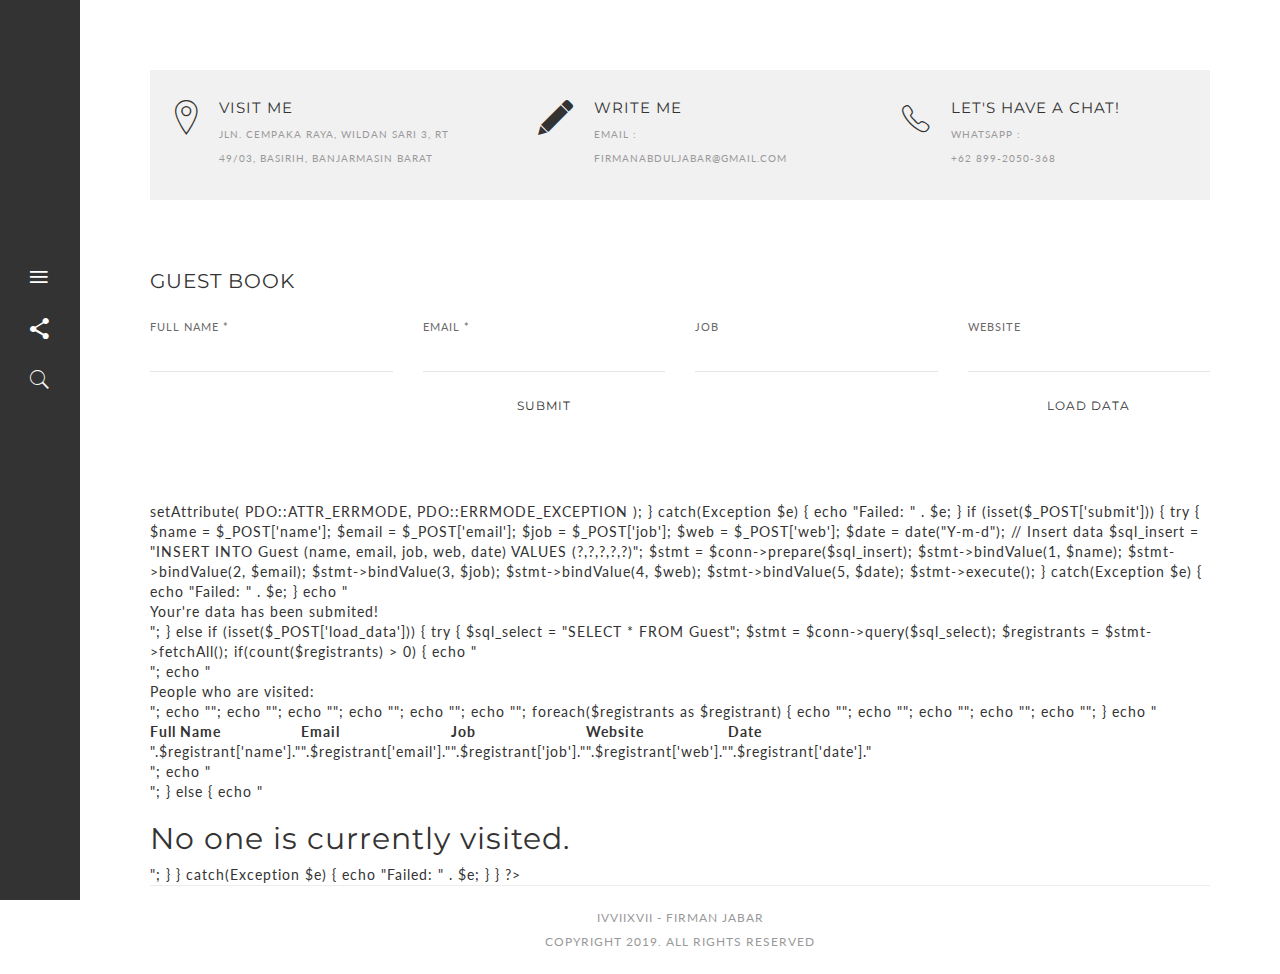
==== contact.html @ d40befa2 "hmm" ====
<!DOCTYPE html>
<html lang="en">

<!-- Mirrored from premiumlayers.net/demo/html/monsterrat/index.html by HTTrack Website Copier/3.x [XR&CO'2014], Sat, 02 Feb 2019 03:01:05 GMT -->
<head>
<meta charset="utf-8">
<meta name="viewport" content="width=device-width, initial-scale=1">
<title>IVVIIXVII - Firman Jabar</title>
<meta name="keywords" content="HTML5,CSS3,HTML,Template,Multi-Purpose,firmanJabar,Corporate Theme,HTML5 Portfolio Template">
<meta name="description" content="Monsterrat - Minimal HTML5 Portfolio">
<meta name="author" content="firmanJabar">

<!-- FONTS ONLINE -->
<link href='http://fonts.googleapis.com/css?family=Lato:100,300,400,700,900,100italic,300italic,400italic,700italic,900italic' rel='stylesheet' type='text/css'>
<link href='http://fonts.googleapis.com/css?family=Montserrat:400,700' rel='stylesheet' type='text/css'>

<!-- CSS TAMBAHAN -->
<link rel="shortcut icon" href="assets/images/favicon.ico">
<link rel="manifest" href="./manifest.json" />
<link rel="stylesheet" href="https://www.w3schools.com/w3css/4/w3.css">

<!--MAIN STYLE-->
<link href="assets/css/bootstrap.min.css" rel="stylesheet" type="text/css">
<link href="assets/css/main.css" rel="stylesheet" type="text/css">
<link href="assets/css/style.css" rel="stylesheet" type="text/css">
<link href="assets/css/responsive.css" rel="stylesheet" type="text/css">
<link href="assets/css/animate.css" rel="stylesheet" type="text/css">
<link href="assets/css/font-awesome.min.css" rel="stylesheet" type="text/css">
<link href="assets/css/ionicons.min.css" rel="stylesheet" type="text/css">
<link href="assets/css/drop-down-menu.css" rel="stylesheet" type="text/css">

<!-- HTML5 Shim and Respond.js IE8 support of HTML5 elements and media queries -->
<!-- WARNING: Respond.js doesn't work if you view the page via file:// -->
<!--[if lt IE 9]>
    <script src="https://oss.maxcdn.com/libs/html5shiv/3.7.0/html5shiv.js"></script>
    <script src="https://oss.maxcdn.com/libs/respond.js/1.4.2/respond.min.js"></script>
<![endif]-->

</head>
<body>

<!--======= WRAP =========-->
<div id="wrap">
  <div class="portfolio-wrapper"> 
    <!--======= HEADER =========-->
    <header>
      <nav>
      
      <!--======= Close nav =========-->
<div class="nav-close">
    <a href="#"><i class="ion-ios-close-outline"></i></a>
</div>
  
  
<div class="navgation"> 

<a href="#"><i class="ion-navicon fa-2x"></i></a>
  <div class="open-navigation">
    <div class="navi-in animated flipInY"> 
      <!--======= LOGO =========--> 
      <a href="index.php" class="logo"> <img src="assets/images/logo.png" alt="" > <span>- IVVIIXVII -<br>Firman Jabar</span>
      <hr>
      </a> 
      <!--======= NAV LINKS =========-->
      <ul class="nav-links">
        <li>
          <a href="index.php">PORTFOLIO</a>
        </li>
        <li>
          <a href="about.php">ABOUT</a>
        </li>
        <li>
          <a href="#"><del>BLOG</del></a>
        </li>
        <li>
          <a href="contact.php">CONTACT</a>
        </li>
      </ul>
      <!--======= Address =========-->
      <p class="ads">246 Banjarbaru City<br>South Kalimantan, IDN</p>
    </div>
  </div>
</div>

<!--======= SOCIAL ICONS =========-->
<div class="navgation share"> <a href="#"><i class="ion-android-share-alt"></i></a>
  <div class="open-navigation">
    <div class="navi-in animated flipInY">
      <ul class="social_icons">
        <li class="facebook"><a href="https://facebook.com/firmanabduljabar"><i class="fa fa-facebook"></i> </a></li>
        <li class="twitter"><a href="https://twitter.com/firmanjabar"><i class="fa fa-twitter"></i> </a></li>
        <li class="flickr"><a href="https://www.instagram.com/firmanjabar/"><i class="fa fa-instagram"></i> </a></li>
        <li class="instagram"><a href="https://www.instagram.com/firmanjabar/"><i class="fa fa-instagram"></i> </a></li>
        <li class="googleplus"><a href="https://m.youtube.com/channel/UCA2OGjmsBZ1wfARf0cTUHiA"><i class="fa fa-youtube"></i> </a></li>
      </ul>
    </div>
  </div>
</div>

<!--======= SEARCH ICON =========--> 
<a href="#" class="open-search header-open-search"><i class="ion-ios-search"></i></a> 


      </nav>
    </header>
    
    <!--======= CONTENT =========-->
<div class="content">
  <div class="container"> 
    <div class="contact">


      <div class="contact-info">

      <ul class="row">
          <li class="col-sm-4">              
          <i class="ion-ios-location-outline"></i>
          <h5>VISIT ME</h5>
          <p>Jln. Cempaka Raya, Wildan Sari 3, RT 49/03, Basirih, Banjarmasin Barat</p>
          </li>


          <li class="col-sm-4">              
          <i class="ion-edit"></i>
          <h5>WRITE ME</h5>
          <p>Email : firmanabduljabar@gmail.com</p>
          </li>



          <li class="col-sm-4">              
          <i class="ion-ios-telephone-outline"></i>
          <h5>LET'S HAVE A CHAT!</h5>
          <p>WhatsApp : <br>+62 899-2050-368</p>
          </li>

      </ul>

      </div>

          
          <!--======= CONTACT FORM =========-->
          <div class="contact-form"> 
          
            <h4>GUEST BOOK</h4>
            
            <!--======= Success Msg =========-->
            
            
            <!--======= FORM  =========-->
            <div id="contact_message" class="success-msg"> <i class="fa fa-paper-plane-o"></i>Thank You. Your Data has been Submitted</div>
              <form role="form" id="contact_form" method="post" action="contact.php">
                <ul class="row">
                  <li class="col-sm-3">
                    <label>Full name *
                      <input type="text" class="form-control" name="name" id="name" placeholder="">
                    </label>
                  </li>
                  <li class="col-sm-3">
                    <label>Email *
                      <input type="text" class="form-control" name="email" id="email" placeholder="">
                    </label>
                  </li>
                  <li class="col-sm-3">
                    <label>Job
                      <input type="text" class="form-control" name="job" id="job" placeholder="">
                    </label>
                  </li>
                  <li class="col-sm-3">
                    <label>WebSite
                      <input type="text" class="form-control" name="web" id="web" placeholder="">
                    </label>
                  </li>
                  <li class="col-sm-12">
                    <br>
                    <br>
                  </li>                  
                  <li class="col-sm-9">
                    <input type="submit" name="submit" value="Submit" class="btn btn-1" />
                    <br>
                  </li>
                  <li class="col-sm-3">
                    <input type="submit" name="load_data" value="Load Data" class="btn btn-1" />
                  </li>
                </ul>
              </form>

              <?php
                  $host = "firmanjabar.database.windows.net,1433";
                  $user = "firman";
                  $pass = "faj202590410877F@j";
                  $db = "firmandb";
                  try {
                      $conn = new PDO("sqlsrv:Server = $host; Database = $db", $user, $pass);
                      $conn->setAttribute( PDO::ATTR_ERRMODE, PDO::ERRMODE_EXCEPTION );
                  } catch(Exception $e) {
                      echo "Failed: " . $e;
                  }
                  if (isset($_POST['submit'])) {
                      try {
                          $name = $_POST['name'];
                          $email = $_POST['email'];
                          $job = $_POST['job'];
                          $web = $_POST['web'];
                          $date = date("Y-m-d");
                          // Insert data
                          $sql_insert = "INSERT INTO Guest (name, email, job, web, date) 
                                      VALUES (?,?,?,?,?)";
                          $stmt = $conn->prepare($sql_insert);
                          $stmt->bindValue(1, $name);
                          $stmt->bindValue(2, $email);
                          $stmt->bindValue(3, $job);
                          $stmt->bindValue(4, $web);
                          $stmt->bindValue(5, $date);
                          $stmt->execute();
                      } catch(Exception $e) {
                          echo "Failed: " . $e;
                      }
                      echo "<div class=\"alert alert-success\" role=\"alert\">Your're data has been submited!</div>";
                  } else if (isset($_POST['load_data'])) {
                      try {
                          $sql_select = "SELECT * FROM Guest";
                          $stmt = $conn->query($sql_select);
                          $registrants = $stmt->fetchAll(); 
                          if(count($registrants) > 0) {
                              echo "<div class=\"panel panel-default\">";
                              echo "<div class=\"panel-heading\">People who are visited:</div>";
                              echo "<table class=\"table\">";
                              echo "<tr><th>Full Name</th>";
                              echo "<th>Email</th>";
                              echo "<th>Job</th>";
                              echo "<th>Website</th>";
                              echo "<th>Date</th></tr>";
                              foreach($registrants as $registrant) {
                                  echo "<tr><td>".$registrant['name']."</td>";
                                  echo "<td>".$registrant['email']."</td>";
                                  echo "<td>".$registrant['job']."</td>";
                                  echo "<td>".$registrant['web']."</td>";
                                  echo "<td>".$registrant['date']."</td></tr>";
                              }
                              echo "</table>";
                              echo "</div>";
                          } else {
                              echo "<h3>No one is currently visited.</h3>";
                          }
                      } catch(Exception $e) {
                          echo "Failed: " . $e;
                      }
                  }
              ?>
              
            </div>
          </div>
    
    <!--======= RIGHTS =========-->
    <div class="rights">
      <p>IVVIIXVII - Firman Jabar<br>Copyright 2019.  All Rights Reserved</p>
    </div>
  </div>
</div>

  </div>
</div>
<!-- Wrap End --> 
<!-- Search -->
<div class="search-overlay"></div>
<div class="search"> <a href="#" class="search-close"><i class="ion-android-close"></i></a>
  <div class="row">
    <div class="col-sm-6 col-sm-offset-3">
      <form class="search-form">
        <input type="text" id="search" name="search" class="text-center" placeholder="Search" />
        <button type="submit"><i class="ion-ios-search-strong"></i></button>
      </form>
      <!-- end .search-form --> 
    </div>
    <!-- end .col-sm-6 --> 
  </div>
  <!-- end .row --> 
</div>
<script src="assets/js/jquery-1.11.0.min.js"></script> 
<script src="assets/js/bootstrap.min.js"></script> 
<script src="assets/js/waypoints.min.js"></script> 
<script src="assets/js/counter.js"></script>
<script src="assets/js/owl.carousel.min.js"></script> 
<script src="assets/js/jquery.isotope.min.js"></script> 
<script src="assets/js/search-pop-up.js"></script> 
<script src="assets/js/main.js"></script> 
<script src="https://apis.google.com/js/platform.js"></script>

<script>
  // REGISTER SERVICE WORKER
  if ("serviceWorker" in navigator) {
    window.addEventListener("load", function () {
      navigator.serviceWorker
        .register("/service-worker.js")
        .then(function () {
          console.log("Pendaftaran ServiceWorker berhasil");
        })
        .catch(function () {
          console.log("Pendaftaran ServiceWorker gagal");
        });
    });
  } else {
    console.log("ServiceWorker belum didukung browser ini.");
  }

  // Periksa fitur Notification API
  if ("Notification" in window) {
    requestPermission();
  } else {
    console.error("Browser tidak mendukung notifikasi.");
  }

  // Meminta ijin menggunakan Notification API
  function requestPermission() {
    if ('Notification' in window) {
      Notification.requestPermission().then(function (result) {
        if (result === "denied") {
          console.log("Fitur notifikasi tidak diijinkan.");
          return;
        } else if (result === "default") {
          console.error("Pengguna menutup kotak dialog permintaan ijin.");
          return;
        }

      });
    }
  }
</script>
</body>

<!-- Mirrored from premiumlayers.net/demo/html/monsterrat/index.html by HTTrack Website Copier/3.x [XR&CO'2014], Sat, 02 Feb 2019 03:02:05 GMT -->
</html>
---- assets/css/main.css ----
/* MENU CONFIGURATION
**********************************************************/
.ownmenu {
	width: 100%;
	padding: 0;
	margin: 0;
	position: relative;
	float: left;
	list-style: none;
}
.ownmenu li {
	display: inline-block;
	float: left;
}
.ownmenu a {
	-o-transition: all .3s linear;
	-webkit-transition: all .3s linear;
	-moz-transition: all .3s linear;
	transition: all .3s linear;
	outline: none;
	z-index: 10;
}
/* DROPDOWN CONFIGURATION
**********************************************************/
.ownmenu ul.dropdown, .ownmenu ul.dropdown li ul.dropdown {
	list-style: none;
	margin: 0;
	padding: 0;
	display: none;
	position: absolute;
	z-index: 99;
	padding-left: 0px;
	min-width: 250px;
	background: none;
}
.ownmenu ul.dropdown {
	top: 80px;
}
.ownmenu ul.dropdown li ul.dropdown {
	left: 100%;
	top: inherit;
}
.ownmenu ul.dropdown li {
	clear: both;
	width: 100%;
}
.ownmenu ul.dropdown li a {
	width: 100%;
	padding: 12px 24px 12px;
	display: inline-block;
	float: left;
	clear: both;
	text-decoration: none;
	color: #999;
	box-sizing: border-box;
	-moz-box-sizing: border-box;
	-webkit-box-sizing: border-box;
}
.ownmenu ul.dropdown li:hover > a {
	background: #e0e0e0;
	color: #555;
}
/* dropdowns to left side */
.ownmenu ul.dropdown li ul.dropdown.left {
	left: auto;
	right: 100%;
}
/* SUBMENU INDICATORS
**********************************************************/
.ownmenu .indicator {
	position: absolute;
	right: 5px;
	font-size: 14px;
	float: right;
}
.ownmenu ul li .indicator {
	font-size: 12px;
	top: 1px;
	left: 10px;
}
/* MEGAMENU
**********************************************************/
.ownmenu > li > .megamenu {
	position: absolute;
	display: none;
	background: #fff;
	width: 25%;
	top: 80px;
	font-size: 12px;
	color: #999;
	z-index: 99;
	padding: 20px 30px 20px;
	-webkit-box-sizing: border-box;
	-moz-box-sizing: border-box;
	box-sizing: border-box;
}
/* megamenu list */
.ownmenu li > .megamenu ul {
	margin: 0 0 20px 0;
	float: left;
	padding: 0;
	display: block;
	position: relative;
}
.ownmenu li > .megamenu ul li {
	width: 100%;
	padding: 4px 0;
}
.ownmenu li > .megamenu ul li.title {
	margin: 0 0 8px;
	padding: 0 0 5px;
	font-size: 14px;
	border-bottom: solid 1px #666;
}
/* megamenu h5 */
.ownmenu li > .megamenu h5 {
	width: 100%;
	margin: 0;
	padding: 0;
}
/* megamenu links */
.ownmenu li > .megamenu a {
	color: #999;
	text-decoration: none;
	font-size: 12px;
	-webkit-transition: color 0.3s linear;
	-moz-transition: color 0.3s linear;
	-o-transition: color 0.3s linear;
	transition: color 0.3s linear;
}
.ownmenu li > .megamenu a:hover {
	color: #dedede;
}
/* megamenu images */
.ownmenu .megamenu img {
	width: 100%;
	-webkit-transition: border 0.3s linear;
	-moz-transition: border 0.3s linear;
	-o-transition: border 0.3s linear;
	transition: border 0.3s linear;
}
/* to fix right attribute on submenus (menu aligned to left (default)) */
.ownmenu > li.fix-sub > .megamenu, .ownmenu > li.fix-sub > .megamenu.half-width, .ownmenu > li.fix-sub > .dropdown {
	right: 0;
}
/* MEGAMENU WIDTHS
**********************************************************/
.ownmenu > li > .megamenu.half-width {
	width: 50%;
}
.ownmenu > li > .megamenu.full-width {
	width: 100%;
	left: 0;
}
/* MEGAMENU FORM CONFIGURATION
**********************************************************/
.ownmenu li > .megamenu form {
	width: 100%;
}
/* megamenu inputs */
.ownmenu li > .megamenu form input[type="text"], .ownmenu li > .megamenu form textarea {
	padding: 5px;
	color: #999;
	background: #444;
	font-size: 14px;
	border: solid 1px transparent;
	outline: none;
	-webkit-box-sizing: border-box;
	-moz-box-sizing: border-box;
	box-sizing: border-box;
	-webkit-transition: border 0.3s linear;
	-moz-transition: border 0.3s linear;
	-o-transition: border 0.3s linear;
	transition: border 0.3s linear;
}
.ownmenu li > .megamenu form input[type="text"]:focus, .ownmenu li > .megamenu form textarea:focus {
	border-color: #e0e0e0;
}
.ownmenu li > .megamenu form input[type="text"] {
	width: 100%;
	margin-top: 10px;
}
.ownmenu li > .megamenu form textarea {
	width: 100%;
	margin-top: 10px;
}
.ownmenu li > .megamenu form input[type="submit"] {
	width: 25%;
	float: right;
	height: 30px;
	margin-top: 10px;
	border: none;
	cursor: pointer;
	background: #444;
	color: #777;
	-webkit-transition: background 0.3s linear;
	-moz-transition: background 0.3s linear;
	-o-transition: background 0.3s linear;
	transition: background 0.3s linear;
}
.ownmenu li > .megamenu form input[type="submit"]:hover {
	background: #e0e0e0;
	color: #555;
}
/* MEGAMENU GRID SYSTEM
**********************************************************/
.megamenu .row {
	width: 100%;
	margin-top: 15px;
}
.megamenu .row:first-child {
	margin-top: 0;
}
.megamenu .row:before, .megamenu .row:after {
	display: table;
	content: "";
	line-height: 0;
}
.megamenu .row:after {
	clear: both;
}
.megamenu .row .col1, .megamenu .row .col2, .megamenu .row .col3, .megamenu .row .col4, .megamenu .row .col5, .megamenu .row .col6 {
	display: block;
	width: 100%;
	min-height: 20px;
	float: left;
	margin-left: 2.127659574468085%;
	-webkit-box-sizing: border-box;
	-moz-box-sizing: border-box;
	box-sizing: border-box;
}
.megamenu .row [class*="col"]:first-child {
	margin-left: 0;
}
.megamenu .row .col1 {
	width: 14.893617021276595%;
}
.megamenu .row .col2 {
	width: 31.914893617021278%;
}
.megamenu .row .col3 {
	width: 48.93617021276595%;
}
.megamenu .row .col4 {
	width: 65.95744680851064%;
}
.megamenu .row .col5 {
	width: 82.97872340425532%;
}
.megamenu .row .col6 {
	width: 100%;
}
/* RIGHT ALIGNMENT (MENU ITEM)
**********************************************************/
.ownmenu > li.right {
	float: right;
}
.ownmenu > li.right > .megamenu, .ownmenu > li.right > .megamenu.half-width, .ownmenu > li.right > .dropdown {
	right: 0;
}
/* to fix right attribute on submenus (menu aligned to right) */
.ownmenu > li.jsright {
	float: right;
}
.ownmenu > li.jsright.last > .megamenu, .ownmenu > li.jsright.last > .megamenu.half-width, .ownmenu > li.jsright.last > .dropdown {
	right: 0;
}
/* ICONS (FONT AWESOME)
**********************************************************/
.ownmenu > li > a > i {
	line-height: 23px !important;
	margin-right: 6px;
	font-size: 18px;
	float: left;
}
/* COLLAPSIBLE MENU
**********************************************************/
.ownmenu > li.showhide {
	display: none;
	width: 100%;
	height: 50px;
	cursor: pointer;
	color: #999;
}
.ownmenu > li.showhide span.title {
	margin: 15px 0 0 25px;
	float: left;
}
.ownmenu > li.showhide span.icon {
	margin: 17px 20px;
	float: right;
}
.ownmenu > li.showhide .icon em {
	margin-bottom: 3px;
	display: block;
	width: 20px;
	height: 2px;
	background: #999;
}
/* RESPONSIVE LAYOUT
**********************************************************/
@media (max-width: 767px) {
.ownmenu > li {
	display: block;
	width: 100%;
	box-sizing: border-box;
	-moz-box-sizing: border-box;
	-webkit-box-sizing: border-box;
}
.ownmenu > li > a {
	padding: 15px 25px;
}
.ownmenu a {
	width: 100%;
	box-sizing: border-box;
	-moz-box-sizing: border-box;
	-webkit-box-sizing: border-box;
}
.ownmenu ul.dropdown, .ownmenu ul.dropdown li ul.dropdown {
	width: 100% !important;
	left: 0;
	position: static !important;
	border: none;
	box-sizing: border-box;
	-moz-box-sizing: border-box;
	-webkit-box-sizing: border-box;
}
.ownmenu ul.dropdown li {
	background: #fff !important;
	border: none;
}
.ownmenu ul.dropdown > li > a {
	padding-left: 40px !important;
}
.ownmenu > li > .megamenu {
	width: 100% !important;
	position: static;
	border-top: none;
}
.ownmenu > li > .megamenu .row [class*="col"] {
	float: none;
	display: block;
	width: 100% !important;
	margin-left: 0;
	margin-top: 15px;
	-webkit-box-sizing: border-box;
	-moz-box-sizing: border-box;
	box-sizing: border-box;
}
.ownmenu > li > .megamenu .row:first-child [class*="col"]:first-child {
	margin-top: 0;
}
.ownmenu > li > .megamenu .row {
	margin-top: 0;
}
.ownmenu > li > ul.dropdown > li > a {
	padding-left: 20px !important;
}
.ownmenu > li > ul.dropdown > li > ul.dropdown > li > a {
	padding-left: 60px !important;
}
.ownmenu > li > ul.dropdown > li > ul.dropdown > li > ul.dropdown > li > a {
	padding-left: 80px !important;
}
}
@media (min-width: 767px) and (max-width: 900px) {
.ownmenu > li > .megamenu {
	width: 100% !important;
	left: 0 !important;
}
}
/*
 * jQuery FlexSlider v2.4.0
 * http://www.woothemes.com/flexslider/
 *
 * Copyright 2012 WooThemes
 * Free to use under the GPLv2 and later license.
 * http://www.gnu.org/licenses/gpl-2.0.html
 *
 * Contributing author: Tyler Smith (@mbmufffin)
 * 
 */

/* ====================================================================================================================
 * RESETS
 * ====================================================================================================================*/
.flex-container a:hover, .flex-slider a:hover, .flex-container a:focus, .flex-slider a:focus {
	outline: none;
}
.slides, .slides > li, .flex-control-nav, .flex-direction-nav {
	margin: 0;
	padding: 0;
	list-style: none;
}
.flex-pauseplay span {
	text-transform: capitalize;
}
/* ====================================================================================================================
 * BASE STYLES
 * ====================================================================================================================*/
.flexslider {
	margin: 0;
	padding: 0;
}
.flexslider .slides > li {
	display: none;
	-webkit-backface-visibility: hidden;
}
.flexslider .slides img {
	width: 100%;
	display: block;
}
.flexslider .slides:after {
	content: "\0020";
	display: block;
	clear: both;
	visibility: hidden;
	line-height: 0;
	height: 0;
}
html[xmlns] .flexslider .slides {
	display: block;
}
* html .flexslider .slides {
	height: 1%;
}
.no-js .flexslider .slides > li:first-child {
	display: block;
}
/* ====================================================================================================================
 * DEFAULT THEME
 * ====================================================================================================================*/
.flexslider {
	margin: 0 0 60px;
	background: #ffffff;
	border: 4px solid #ffffff;
	position: relative;
	zoom: 1;
	-webkit-border-radius: 4px;
	-moz-border-radius: 4px;
	border-radius: 4px;
	-webkit-box-shadow: '' 0 1px 4px rgba(0, 0, 0, 0.2);
	-moz-box-shadow: '' 0 1px 4px rgba(0, 0, 0, 0.2);
	-o-box-shadow: '' 0 1px 4px rgba(0, 0, 0, 0.2);
	box-shadow: '' 0 1px 4px rgba(0, 0, 0, 0.2);
}
.flexslider .slides {
	zoom: 1;
}
.flexslider .slides img {
	height: auto;
}
.flex-viewport {
	max-height: 2000px;
	-webkit-transition: all 1s ease;
	-moz-transition: all 1s ease;
	-ms-transition: all 1s ease;
	-o-transition: all 1s ease;
	transition: all 1s ease;
}
.loading .flex-viewport {
	max-height: 300px;
}
.carousel li {
	margin-right: 5px;
}
.flex-direction-nav {
 *height: 0;
}
.flex-direction-nav a {
	text-decoration: none;
	display: block;
	width: 40px;
	height: 40px;
	margin: -30px 0 0;
	position: absolute;
	top: 50%;
	font-size: 20px;
	z-index: 10;
	overflow: hidden;
	opacity: 1;
	cursor: pointer;
	text-align: center;
	line-height: 40px;
	background: rgba(0,0,0,0.8);
	color: #ecc731;
	-webkit-transition: all 0.3s ease-in-out;
	-moz-transition: all 0.3s ease-in-out;
	-ms-transition: all 0.3s ease-in-out;
	-o-transition: all 0.3s ease-in-out;
	transition: all 0.3s ease-in-out;
}
.flex-direction-nav a:before {
	font-family: "";
	font-size: 20px;
	display: inline-block;
	width: 100%;
	font-family: 'FontAwesome';
	content: '\f104';
	color: #3dc5df;
	margin-top: 0px;
	float: left;
}
.flex-direction-nav a.flex-next:before {
	content: '\f105';
}
.flex-direction-nav .flex-prev {
}
.flex-direction-nav .flex-next {
	text-align: center;
	right: 0px;
}
.flexslider:hover .flex-direction-nav .flex-prev {
	opacity: 0.7;
}
.flexslider:hover .flex-direction-nav .flex-prev:hover {
	opacity: 1;
}
.flexslider:hover .flex-direction-nav .flex-next {
	opacity: 0.7;
}
.flexslider:hover .flex-direction-nav .flex-next:hover {
	opacity: 1;
}
.flex-nav-next {
	right: 60px;
	position: absolute;
}
.flex-nav-prev {
	left: 20px;
	position: absolute;
}
.flex-direction-nav .flex-disabled {
	opacity: 0!important;
	filter: alpha(opacity=0);
	cursor: default;
}
.flex-pauseplay a {
	display: block;
	width: 20px;
	height: 20px;
	position: absolute;
	bottom: 5px;
	left: 10px;
	opacity: 0.8;
	z-index: 10;
	overflow: hidden;
	cursor: pointer;
	color: #000;
}
.flex-pauseplay a:before {
	font-family: "flexslider-icon";
	font-size: 20px;
	display: inline-block;
	content: '\f004';
}
.flex-pauseplay a:hover {
	opacity: 1;
}
.flex-pauseplay a .flex-play:before {
	content: '\f003';
}
.flex-control-nav {
	width: 100%;
	position: absolute;
	bottom: -40px;
	text-align: center;
}
.flex-control-nav li {
	margin: 0 6px;
	display: inline-block;
	zoom: 1;
 *display: inline;
}
.flex-control-paging li a {
	width: 11px;
	height: 11px;
	display: block;
	background: #666;
	background: rgba(0, 0, 0, 0.5);
	cursor: pointer;
	text-indent: -9999px;
	-webkit-box-shadow: inset 0 0 3px rgba(0, 0, 0, 0.3);
	-moz-box-shadow: inset 0 0 3px rgba(0, 0, 0, 0.3);
	-o-box-shadow: inset 0 0 3px rgba(0, 0, 0, 0.3);
	box-shadow: inset 0 0 3px rgba(0, 0, 0, 0.3);
	-webkit-border-radius: 20px;
	-moz-border-radius: 20px;
	border-radius: 20px;
}
.flex-control-paging li a:hover {
	background: #333;
	background: rgba(0, 0, 0, 0.7);
}
.flex-control-paging li a.flex-active {
	background: #000;
	background: rgba(0, 0, 0, 0.9);
	cursor: default;
}
.flex-control-thumbs {
	margin: 5px 0 0;
	position: static;
	overflow: hidden;
}
.flex-control-thumbs li {
	width: 25%;
	float: left;
	margin: 0;
}
.flex-control-thumbs img {
	width: 100%;
	height: auto;
	display: block;
	opacity: .7;
	cursor: pointer;
	-webkit-transition: all 1s ease;
	-moz-transition: all 1s ease;
	-ms-transition: all 1s ease;
	-o-transition: all 1s ease;
	transition: all 1s ease;
}
.flex-control-thumbs img:hover {
	opacity: 1;
}
.flex-control-thumbs .flex-active {
	opacity: 1;
	cursor: default;
}
/* ====================================================================================================================
 * RESPONSIVE
 * ====================================================================================================================*/
@media screen and (max-width: 860px) {
.flex-direction-nav .flex-prev {
	opacity: 1;
	left: 10px;
}
.flex-direction-nav .flex-next {
	opacity: 1;
	right: 10px;
}
}
/* 
 *  Owl Carousel - Animate Plugin
 */
.owl-carousel .animated {
	-webkit-animation-duration: 1000ms;
	animation-duration: 1000ms;
	-webkit-animation-fill-mode: both;
	animation-fill-mode: both;
}
.owl-carousel .owl-animated-in {
	z-index: 0;
}
.owl-carousel .owl-animated-out {
	z-index: 1;
}
.owl-carousel .fadeOut {
	-webkit-animation-name: fadeOut;
	animation-name: fadeOut;
}
 @-webkit-keyframes fadeOut {
 0% {
 opacity: 1;
}
 100% {
 opacity: 0;
}
}
@keyframes fadeOut {
 0% {
 opacity: 1;
}
 100% {
 opacity: 0;
}
}
/* 
 * 	Owl Carousel - Auto Height Plugin
 */
.owl-height {
	-webkit-transition: height 500ms ease-in-out;
	-moz-transition: height 500ms ease-in-out;
	-ms-transition: height 500ms ease-in-out;
	-o-transition: height 500ms ease-in-out;
	transition: height 500ms ease-in-out;
}
/* 
 *  Core Owl Carousel CSS File
 */
.owl-carousel {
	display: none;
	width: 100%;
	-webkit-tap-highlight-color: transparent;
	/* position relative and z-index fix webkit rendering fonts issue */
	position: relative;
	z-index: 1;
}
.owl-carousel .owl-stage {
	position: relative;
	-ms-touch-action: pan-Y;
}
.owl-carousel .owl-stage:after {
	content: ".";
	display: block;
	clear: both;
	visibility: hidden;
	line-height: 0;
	height: 0;
}
.owl-carousel .owl-stage-outer {
	position: relative;
	overflow: hidden;
	/* fix for flashing background */
	-webkit-transform: translate3d(0px, 0px, 0px);
}
.owl-carousel .owl-controls .owl-nav .owl-prev, .owl-carousel .owl-controls .owl-nav .owl-next, .owl-carousel .owl-controls .owl-dot {
	cursor: pointer;
	cursor: hand;
	-webkit-user-select: none;
	-khtml-user-select: none;
	-moz-user-select: none;
	-ms-user-select: none;
	user-select: none;
}
.owl-carousel.owl-loaded {
	display: block;
}
.owl-carousel.owl-loading {
	opacity: 0;
	display: block;
}
.owl-carousel.owl-hidden {
	opacity: 0;
}
.owl-carousel .owl-refresh .owl-item {
	display: none;
}
.owl-carousel .owl-item {
	position: relative;
	min-height: 1px;
	float: left;
	-webkit-backface-visibility: hidden;
	-webkit-tap-highlight-color: transparent;
	-webkit-touch-callout: none;
	-webkit-user-select: none;
	-moz-user-select: none;
	-ms-user-select: none;
	user-select: none;
}
.owl-carousel .owl-item img {
	display: block;
	width: 100%;
	-webkit-transform-style: preserve-3d;
}
.owl-carousel.owl-text-select-on .owl-item {
	-webkit-user-select: auto;
	-moz-user-select: auto;
	-ms-user-select: auto;
	user-select: auto;
}
.owl-carousel .owl-grab {
	cursor: move;
	cursor: -webkit-grab;
	cursor: -o-grab;
	cursor: -ms-grab;
	cursor: grab;
}
.owl-carousel.owl-rtl {
	direction: rtl;
}
.owl-carousel.owl-rtl .owl-item {
	float: right;
}
/* No Js */
.no-js .owl-carousel {
	display: block;
}
/* 
 * 	Owl Carousel - Lazy Load Plugin
 */
.owl-carousel .owl-item .owl-lazy {
	opacity: 0;
	-webkit-transition: opacity 400ms ease;
	-moz-transition: opacity 400ms ease;
	-ms-transition: opacity 400ms ease;
	-o-transition: opacity 400ms ease;
	transition: opacity 400ms ease;
}
.owl-carousel .owl-item img {
	transform-style: preserve-3d;
}
/* 
 * 	Owl Carousel - Video Plugin
 */
.owl-carousel .owl-video-wrapper {
	position: relative;
	height: 100%;
	background: #000;
}
.owl-carousel .owl-video-play-icon {
	position: absolute;
	height: 80px;
	width: 80px;
	left: 50%;
	top: 50%;
	margin-left: -40px;
	margin-top: -40px;
	background: url("owl.video.play.html") no-repeat;
	cursor: pointer;
	z-index: 1;
	-webkit-backface-visibility: hidden;
	-webkit-transition: scale 100ms ease;
	-moz-transition: scale 100ms ease;
	-ms-transition: scale 100ms ease;
	-o-transition: scale 100ms ease;
	transition: scale 100ms ease;
}
.owl-carousel .owl-video-play-icon:hover {
	-webkit-transition: scale(1.3, 1.3);
	-moz-transition: scale(1.3, 1.3);
	-ms-transition: scale(1.3, 1.3);
	-o-transition: scale(1.3, 1.3);
	transition: scale(1.3, 1.3);
}
.owl-carousel .owl-video-playing .owl-video-tn, .owl-carousel .owl-video-playing .owl-video-play-icon {
	display: none;
}
.owl-carousel .owl-video-tn {
	opacity: 0;
	height: 100%;
	background-position: center center;
	background-repeat: no-repeat;
	-webkit-background-size: contain;
	-moz-background-size: contain;
	-o-background-size: contain;
	background-size: contain;
	-webkit-transition: opacity 400ms ease;
	-moz-transition: opacity 400ms ease;
	-ms-transition: opacity 400ms ease;
	-o-transition: opacity 400ms ease;
	transition: opacity 400ms ease;
}
.owl-carousel .owl-video-frame {
	position: relative;
	z-index: 1;
}
/*!
 * Bootstrap-select v1.6.3 (http://silviomoreto.github.io/bootstrap-select/)
 *
 * Copyright 2013-2014 bootstrap-select
 * Licensed under MIT (https://github.com/silviomoreto/bootstrap-select/blob/master/LICENSE)
 */

.bootstrap-select {
	/*width: 220px\9; IE8 and below*/
	width: 220px \0;/*IE9 and below*/
}
.bootstrap-select > .btn {
	width: 100%;
	padding-right: 25px;
}
.error .bootstrap-select .btn {
	border: 1px solid #b94a48;
}
.control-group.error .bootstrap-select .dropdown-toggle {
	border-color: #b94a48;
}
.bootstrap-select.fit-width {
	width: auto !important;
}
.bootstrap-select:not([class*="col-"]):not([class*="form-control"]):not(.input-group-btn) {
}
.bootstrap-select .btn:focus {
	outline: thin dotted #333333 !important;
	outline: 5px auto -webkit-focus-ring-color !important;
	outline-offset: -2px;
}
.bootstrap-select.form-control {
	margin-bottom: 0;
	padding: 0;
	border: none;
}
.bootstrap-select.form-control:not([class*="col-"]) {
	width: 100%;
}
.bootstrap-select.btn-group:not(.input-group-btn), .bootstrap-select.btn-group[class*="col-"] {
	float: none;
	display: inline-block;
	margin-left: 0;
}
.bootstrap-select.btn-group.dropdown-menu-right, .bootstrap-select.btn-group[class*="col-"].dropdown-menu-right, .row-fluid .bootstrap-select.btn-group[class*="col-"].dropdown-menu-right {
	float: right;
}
.form-search .bootstrap-select.btn-group, .form-inline .bootstrap-select.btn-group, .form-horizontal .bootstrap-select.btn-group, .form-group .bootstrap-select.btn-group {
	margin-bottom: 0;
}
.form-group-lg .bootstrap-select.btn-group.form-control, .form-group-sm .bootstrap-select.btn-group.form-control {
	padding: 0;
}
.form-inline .bootstrap-select.btn-group .form-control {
	width: 100%;
}
.input-append .bootstrap-select.btn-group {
	margin-left: -1px;
}
.input-prepend .bootstrap-select.btn-group {
	margin-right: -1px;
}
.bootstrap-select.btn-group > .disabled {
	cursor: not-allowed;
}
.bootstrap-select.btn-group > .disabled:focus {
	outline: none !important;
}
.bootstrap-select.btn-group .btn .filter-option {
	display: inline-block;
	overflow: hidden;
	width: 100%;
	text-align: left;
}
.bootstrap-select.btn-group .btn .caret {
	position: absolute;
	top: 50%;
	right: 12px;
	margin-top: -2px;
	vertical-align: middle;
}
.bootstrap-select.btn-group[class*="col-"] .btn {
	width: 100%;
}
.bootstrap-select.btn-group .dropdown-menu {
	min-width: 100%;
	z-index: 1035;
	-webkit-box-sizing: border-box;
	-moz-box-sizing: border-box;
	box-sizing: border-box;
	box-shadow: 0px 2px 2px rgba(0,0,0,.175);
}
.bootstrap-select .dropdown-menu>li>a:hover{
	background:#3dc5df;
	color:#fff;
}
.bootstrap-select .dropdown-menu>li>a:hover{
	background:#3dc5df;
	color:#fff;
}
.bootstrap-select .dropdown-menu>li.selected a{
	background:#3dc5df;
	color:#fff;
}
.bootstrap-select .dropdown-menu>li>a{
	padding:3 10px;
}
.bootstrap-select.btn-group .dropdown-menu.inner {
	position: static;
	border: 0;
	padding: 0;
	margin: 0;
	border-radius: 0;
	-webkit-box-shadow: none;
	box-shadow: none;
}
.bootstrap-select.btn-group .dropdown-menu li {
	position: relative;
	margin-bottom: 0px;
}
.bootstrap-select .dropdown-menu>li>a {
	font-size: 12px;
}
.bootstrap-select .dropdown-menu {
	border-radius: 0px;
	padding: 0px;
	margin: 0px;
	border-top: none;
	border-color: #f7f7f7;
	border:none;
}

.bootstrap-select .btn {
	font-weight: inherit;
	text-transform: none;
	font-size: 12px;
	background: #f7f7f7 !important;
	border: none;
	height: 40px;
	display: inline-block;
	min-width: 100%;
	width: 100%;
	color: #696969;
}
.bootstrap-select .btn:focus{
	outline:none !important;
}
.bootstrap-select.btn-group {
	width: 100%;
	display: inline-block;
}
.bootstrap-select li a {
	line-height: 30px;
}
.bootstrap-select a:focus {
	outline: none;
}
.bootstrap-select .btn-group.open .btn {
	box-shadow: none !important;
}
.btn-group.open .dropdown-toggle {
	box-shadow: none;
}
.bootstrap-select.btn-group .dropdown-menu li:not(.disabled) a:hover small, .bootstrap-select.btn-group .dropdown-menu li:not(.disabled) a:focus small, .bootstrap-select.btn-group .dropdown-menu li.active:not(.disabled) a small {
	color: #64b1d8;
	color: rgba(100, 177, 216, 0.4);
}
.bootstrap-select.btn-group .dropdown-menu li.disabled a {
	cursor: not-allowed;
}
.bootstrap-select.btn-group .dropdown-menu li a {
	cursor: pointer;
}
.bootstrap-select.btn-group .dropdown-menu li a.opt {
	position: relative;
	padding-left: 2.25em;
}
.bootstrap-select.btn-group .dropdown-menu li a span.check-mark {
	display: none;
}
.bootstrap-select.btn-group .dropdown-menu li a span.text {
	display: inline-block;
}
.bootstrap-select.btn-group .dropdown-menu li small {
	padding-left: 0.5em;
}
.bootstrap-select.btn-group .dropdown-menu .notify {
	position: absolute;
	bottom: 5px;
	width: 96%;
	margin: 0 2%;
	min-height: 26px;
	padding: 3px 5px;
	background: #f5f5f5;
	border: 1px solid #e3e3e3;
	-webkit-box-shadow: inset 0 1px 1px rgba(0, 0, 0, 0.05);
	box-shadow: inset 0 1px 1px rgba(0, 0, 0, 0.05);
	pointer-events: none;
	opacity: 0.9;
	-webkit-box-sizing: border-box;
	-moz-box-sizing: border-box;
	box-sizing: border-box;
}
.bootstrap-select.btn-group .no-results {
	padding: 3px;
	background: #f5f5f5;
	margin: 0 5px;
}
.bootstrap-select.btn-group.fit-width .btn .filter-option {
	position: static;
}
.bootstrap-select.btn-group.fit-width .btn .caret {
	position: static;
	top: auto;
	margin-top: -1px;
}
.bootstrap-select.btn-group.show-tick .dropdown-menu li.selected a span.check-mark {
	position: absolute;
	display: inline-block;
	right: 15px;
	margin-top: 5px;
}
.bootstrap-select.btn-group.show-tick .dropdown-menu li a span.text {
	margin-right: 34px;
}
.bootstrap-select.show-menu-arrow.open > .btn {
	z-index: 1035 + 1;
}
.bootstrap-select.show-menu-arrow .dropdown-toggle:before {
	content: '';
	border-left: 7px solid transparent;
	border-right: 7px solid transparent;
	border-bottom-width: 7px;
	border-bottom-style: solid;
	border-bottom-color: #cccccc;
	border-bottom-color: rgba(204, 204, 204, 0.2);
	position: absolute;
	bottom: -4px;
	left: 9px;
	display: none;
}
.bootstrap-select.show-menu-arrow .dropdown-toggle:after {
	content: '';
	border-left: 6px solid transparent;
	border-right: 6px solid transparent;
	border-bottom: 6px solid white;
	position: absolute;
	bottom: -4px;
	left: 10px;
	display: none;
}
.bootstrap-select.show-menu-arrow.dropup .dropdown-toggle:before {
	bottom: auto;
	top: -3px;
	border-bottom: 0;
	border-top-width: 7px;
	border-top-style: solid;
	border-top-color: #cccccc;
	border-top-color: rgba(204, 204, 204, 0.2);
}
.bootstrap-select.show-menu-arrow.dropup .dropdown-toggle:after {
	bottom: auto;
	top: -3px;
	border-top: 6px solid white;
	border-bottom: 0;
}
.bootstrap-select.show-menu-arrow.pull-right .dropdown-toggle:before {
	right: 12px;
	left: auto;
}
.bootstrap-select.show-menu-arrow.pull-right .dropdown-toggle:after {
	right: 13px;
	left: auto;
}
.bootstrap-select.show-menu-arrow.open > .dropdown-toggle:before, .bootstrap-select.show-menu-arrow.open > .dropdown-toggle:after {
	display: block;
}
.bs-searchbox, .bs-actionsbox {
	padding: 4px 8px;
}
.bs-actionsbox {
	float: left;
	width: 100%;
	-webkit-box-sizing: border-box;
	-moz-box-sizing: border-box;
	box-sizing: border-box;
}
.bs-actionsbox .btn-group button {
	width: 50%;
}
.bs-searchbox + .bs-actionsbox {
	padding: 0 8px 4px;
}
.bs-searchbox input.form-control {
	margin-bottom: 0;
	width: 100%;
}
.mobile-device {
	position: absolute;
	top: 0;
	left: 0;
	display: block !important;
	width: 100%;
	height: 100% !important;
	opacity: 0;
}
/*=======================================================
			UI PRICE RANGE
========================================================*/

/* Functional styling;
 * These styles are required for noUiSlider to function.
 * You don't need to change these rules to apply your design.
 */
.noUi-target, .noUi-target * {
	-webkit-touch-callout: none;
	-webkit-user-select: none;
	-ms-touch-action: none;
	-ms-user-select: none;
	-moz-user-select: none;
	-moz-box-sizing: border-box;
	box-sizing: border-box;
}
.noUi-base {
	width: 95%;
	height: 100%;
	position: relative;
}
.noUi-origin {
	position: absolute;
	right: 0;
	top: 0;
	left: 0;
	bottom: 0;
}
.noUi-handle {
	position: relative;
	z-index: 1;
}
.noUi-stacking .noUi-handle {
	/* This class is applied to the lower origin when
   its values is > 50%. */
	z-index: 10;
}
.noUi-stacking + .noUi-origin {
/* Fix stacking order in IE7, which incorrectly
   creates a new context for the origins. */
	*z-index: -1;
}
.noUi-state-tap .noUi-origin {
	-webkit-transition: left 0.3s, top 0.3s;
	transition: left 0.3s, top 0.3s;
}
.noUi-state-drag * {
	cursor: inherit !important;
}
/* Slider size and handle placement;
 */
.noUi-horizontal {
	height: 4px;
	width: 100%;
	position: relative;
}
.noUi-horizontal .noUi-handle {
	width: 34px;
	height: 28px;
	left: 0px;
	top: 0;
}
.noUi-horizontal.noUi-extended {
	padding: 0 15px;
}
.noUi-horizontal.noUi-extended .noUi-origin {
	right: -15px;
}
.noUi-vertical {
	width: 18px;
}
.noUi-vertical .noUi-handle {
	width: 28px;
	height: 34px;
	left: -6px;
	top: -17px;
}
.noUi-vertical.noUi-extended {
	padding: 15px 0;
}
.noUi-vertical.noUi-extended .noUi-origin {
	bottom: -15px;
}
/* Styling;
 */
.noUi-background {
	background-color: #e1e5ea;
}
.noUi-base .noUi-background {
	background: none;
}
/* Handles and cursors;
 */
.noUi-dragable {
	cursor: w-resize;
}
.noUi-vertical .noUi-dragable {
	cursor: n-resize;
}
.noUi-handle {
	cursor: pointer;
}
.noUi-handle:after {
	left: 17px;
}
.noUi-vertical .noUi-handle:before, .noUi-vertical .noUi-handle:after {
	width: 14px;
	height: 1px;
	left: 6px;
	top: 14px;
}
.noUi-vertical .noUi-handle:after {
	top: 17px;
}
/* Disabled state;
 */
[disabled].noUi-connect, [disabled] .noUi-connect {
	background: #B8B8B8;
}
[disabled] .noUi-handle {
	cursor: not-allowed;
}
/* Price Range */
.sidebar-nav.cost-price {
	margin-bottom: 70px;
}
.cost-price-content {
	display: inline-block;
	position: relative;
}
.cost-price-content .noUi-handle-lower, .cost-price-content .noUi-handle-upper {
	height: 12px;
	width: 12px;
	background-color: #f1f3f8;
	border: 1px solid #dde1eb;
}
.cost-price-content .noUi-base .noUi-connect, .cost-price-content .noUi-base .noUi-background {
	position: absolute;
	top: -4px;
}
.price-min, .price-max {
	position: absolute;
	margin-top: 15px;
	font-size: 14px;
	color: #515151;
}
.price-min {
	left: 0;
}
.price-max {
	right: 0;
}
.cost-price-content .noUi-handle-lower, .cost-price-content .noUi-handle-upper {
	background-color: #f8f9fa;
	border: 3px solid #ecc731;
}
/** /!!! core css Should not edit !!!/**/

. .checkbox {
 padding-left: 20px;
}
.checkbox label {
	display: inline-block;
	vertical-align: middle;
	position: relative;
	padding-left: 5px;
}
.checkbox label::before {
	content: "";
	display: inline-block;
	position: absolute;
	width: 17px;
	height: 17px;
	left: 0;
	margin-left: -20px;
	border: 1px solid #cccccc;
	border-radius: 3px;
	background-color: #fff;
	-webkit-transition: border 0.15s ease-in-out, color 0.15s ease-in-out;
	-o-transition: border 0.15s ease-in-out, color 0.15s ease-in-out;
	transition: border 0.15s ease-in-out, color 0.15s ease-in-out;
}
.checkbox label::after {
	display: inline-block;
	position: absolute;
	width: 16px;
	height: 16px;
	left: 0;
	top: 0;
	margin-left: -20px;
	padding-left: 3px;
	padding-top: 1px;
	font-size: 11px;
	color: #ecc731;
}
.checkbox input[type="checkbox"] {
	opacity: 0;
	z-index: 1;
}
.checkbox input[type="checkbox"]:focus + label::before {
	outline: thin dotted;
	outline: 5px auto -webkit-focus-ring-color;
	outline-offset: -2px;
}
.checkbox input[type="checkbox"]:checked + label::after {
	font-family: 'FontAwesome';
	content: "\f00c";
}
.checkbox input[type="checkbox"]:disabled + label {
	opacity: 0.65;
}
.checkbox input[type="checkbox"]:disabled + label::before {
	background-color: #eeeeee;
	cursor: not-allowed;
}
.checkbox.checkbox-circle label::before {
	border-radius: 50%;
}
.checkbox.checkbox-inline {
	margin-top: 0;
}
.checkbox-primary input[type="checkbox"]:checked + label::before {
	background-color: #337ab7;
	border-color: #337ab7;
}
.checkbox-primary input[type="checkbox"]:checked + label::after {
	color: #fff;
}
.checkbox-danger input[type="checkbox"]:checked + label::before {
	background-color: #d9534f;
	border-color: #d9534f;
}
.checkbox-danger input[type="checkbox"]:checked + label::after {
	color: #fff;
}
.checkbox-info input[type="checkbox"]:checked + label::before {
	background-color: #5bc0de;
	border-color: #5bc0de;
}
.checkbox-info input[type="checkbox"]:checked + label::after {
	color: #fff;
}
.checkbox-warning input[type="checkbox"]:checked + label::before {
	background-color: #f0ad4e;
	border-color: #f0ad4e;
}
.checkbox-warning input[type="checkbox"]:checked + label::after {
	color: #fff;
}
.checkbox-success input[type="checkbox"]:checked + label::before {
	background-color: #5cb85c;
	border-color: #5cb85c;
}
.checkbox-success input[type="checkbox"]:checked + label::after {
	color: #fff;
}
.radio {
	padding-left: 20px;
}
.radio label {
	display: inline-block;
	vertical-align: middle;
	position: relative;
	padding-left: 5px;
}
.radio label::before {
	content: "";
	display: inline-block;
	position: absolute;
	width: 17px;
	height: 17px;
	left: 0;
	margin-left: -20px;
	border: 1px solid #cccccc;
	border-radius: 50%;
	background-color: #fff;
	-webkit-transition: border 0.15s ease-in-out;
	-o-transition: border 0.15s ease-in-out;
	transition: border 0.15s ease-in-out;
}
.radio label::after {
	display: inline-block;
	position: absolute;
	content: " ";
	width: 11px;
	height: 11px;
	left: 3px;
	top: 3px;
	margin-left: -20px;
	border-radius: 50%;
	background-color: #555555;
	-webkit-transform: scale(0, 0);
	-ms-transform: scale(0, 0);
	-o-transform: scale(0, 0);
	transform: scale(0, 0);
	-webkit-transition: -webkit-transform 0.1s cubic-bezier(0.8, -0.33, 0.2, 1.33);
	-moz-transition: -moz-transform 0.1s cubic-bezier(0.8, -0.33, 0.2, 1.33);
	-o-transition: -o-transform 0.1s cubic-bezier(0.8, -0.33, 0.2, 1.33);
	transition: transform 0.1s cubic-bezier(0.8, -0.33, 0.2, 1.33);
}
.radio input[type="radio"] {
	opacity: 0;
	z-index: 1;
}
.radio input[type="radio"]:focus + label::before {
	outline: thin dotted;
	outline: 5px auto -webkit-focus-ring-color;
	outline-offset: -2px;
}
.radio input[type="radio"]:checked + label::after {
	-webkit-transform: scale(1, 1);
	-ms-transform: scale(1, 1);
	-o-transform: scale(1, 1);
	transform: scale(1, 1);
}
.radio input[type="radio"]:disabled + label {
	opacity: 0.65;
}
.radio input[type="radio"]:disabled + label::before {
	cursor: not-allowed;
}
.radio.radio-inline {
	margin-top: 0;
}
.radio-primary input[type="radio"] + label::after {
	background-color: #337ab7;
}
.radio-primary input[type="radio"]:checked + label::before {
	border-color: #337ab7;
}
.radio-primary input[type="radio"]:checked + label::after {
	background-color: #337ab7;
}
.radio-danger input[type="radio"] + label::after {
	background-color: #d9534f;
}
.radio-danger input[type="radio"]:checked + label::before {
	border-color: #d9534f;
}
.radio-danger input[type="radio"]:checked + label::after {
	background-color: #d9534f;
}
.radio-info input[type="radio"] + label::after {
	background-color: #5bc0de;
}
.radio-info input[type="radio"]:checked + label::before {
	border-color: #5bc0de;
}
.radio-info input[type="radio"]:checked + label::after {
	background-color: #5bc0de;
}
.radio-warning input[type="radio"] + label::after {
	background-color: #f0ad4e;
}
.radio-warning input[type="radio"]:checked + label::before {
	border-color: #f0ad4e;
}
.radio-warning input[type="radio"]:checked + label::after {
	background-color: #f0ad4e;
}
.radio-success input[type="radio"] + label::after {
	background-color: #5cb85c;
}
.radio-success input[type="radio"]:checked + label::before {
	border-color: #5cb85c;
}
.radio-success input[type="radio"]:checked + label::after {
	background-color: #5cb85c;
}
input[type="checkbox"].styled:checked + label:after {
	font-family: 'FontAwesome';
	content: "\f00c";
}
input[type="checkbox"] .styled:checked + label::before {
	color: #fff;
}
input[type="checkbox"] .styled:checked + label::after {
	color: #fff;
}
/* Layout helpers
----------------------------------*/
.ui-helper-hidden {
	display: none;
}
.ui-helper-hidden-accessible {
	border: 0;
	clip: rect(0 0 0 0);
	height: 1px;
	margin: -1px;
	overflow: hidden;
	padding: 0;
	position: absolute;
	width: 1px;
}
.ui-helper-reset {
	margin: 0;
	padding: 0;
	border: 0;
	outline: 0;
	line-height: 1.3;
	text-decoration: none;
	font-size: 100%;
	list-style: none;
}
.ui-helper-clearfix:before, .ui-helper-clearfix:after {
	content: "";
	display: table;
	border-collapse: collapse;
}
.ui-helper-clearfix:after {
	clear: both;
}
.ui-helper-clearfix {
	min-height: 0; /* support: IE7 */
}
.ui-helper-zfix {
	width: 100%;
	height: 100%;
	top: 0;
	left: 0;
	position: absolute;
	opacity: 0;
	filter: Alpha(Opacity=0);
}
.ui-front {
	z-index: 100;
}
/* Interaction Cues
----------------------------------*/
.ui-state-disabled {
	cursor: default !important;
}
/* Icons
----------------------------------*/

/* states and images */
.ui-icon {
	display: block;
	text-indent: -99999px;
	overflow: hidden;
	background-repeat: no-repeat;
}
/* Misc visuals
----------------------------------*/

/* Overlays */
.ui-widget-overlay {
	position: fixed;
	top: 0;
	left: 0;
	width: 100%;
	height: 100%;
}
.ui-resizable {
	position: relative;
}
.ui-resizable-handle {
	position: absolute;
	font-size: 0.1px;
	display: block;
}
.ui-resizable-disabled .ui-resizable-handle, .ui-resizable-autohide .ui-resizable-handle {
	display: none;
}
.ui-resizable-n {
	cursor: n-resize;
	height: 7px;
	width: 100%;
	top: -5px;
	left: 0;
}
.ui-resizable-s {
	cursor: s-resize;
	height: 7px;
	width: 100%;
	bottom: -5px;
	left: 0;
}
.ui-resizable-e {
	cursor: e-resize;
	width: 7px;
	right: -5px;
	top: 0;
	height: 100%;
}
.ui-resizable-w {
	cursor: w-resize;
	width: 7px;
	left: -5px;
	top: 0;
	height: 100%;
}
.ui-resizable-se {
	cursor: se-resize;
	width: 12px;
	height: 12px;
	right: 1px;
	bottom: 1px;
}
.ui-resizable-sw {
	cursor: sw-resize;
	width: 9px;
	height: 9px;
	left: -5px;
	bottom: -5px;
}
.ui-resizable-nw {
	cursor: nw-resize;
	width: 9px;
	height: 9px;
	left: -5px;
	top: -5px;
}
.ui-resizable-ne {
	cursor: ne-resize;
	width: 9px;
	height: 9px;
	right: -5px;
	top: -5px;
}
.ui-button {
	display: inline-block;
	position: relative;
	padding: 0;
	line-height: normal;
	margin-right: .1em;
	cursor: pointer;
	vertical-align: middle;
	text-align: center;
	overflow: visible; /* removes extra width in IE */
}
.ui-button, .ui-button:link, .ui-button:visited, .ui-button:hover, .ui-button:active {
	text-decoration: none;
}
/* to make room for the icon, a width needs to be set here */
.ui-button-icon-only {
	width: 2.2em;
}
/* button elements seem to need a little more width */
button.ui-button-icon-only {
	width: 2.4em;
}
.ui-button-icons-only {
	width: 3.4em;
}
button.ui-button-icons-only {
	width: 3.7em;
}
/* button text element */
.ui-button .ui-button-text {
	display: block;
	line-height: normal;
}
.ui-button-text-only .ui-button-text {
	padding: .4em 1em;
}
.ui-button-icon-only .ui-button-text, .ui-button-icons-only .ui-button-text {
	padding: .4em;
	text-indent: -9999999px;
}
.ui-button-text-icon-primary .ui-button-text, .ui-button-text-icons .ui-button-text {
	padding: .4em 1em .4em 2.1em;
}
.ui-button-text-icon-secondary .ui-button-text, .ui-button-text-icons .ui-button-text {
	padding: .4em 2.1em .4em 1em;
}
.ui-button-text-icons .ui-button-text {
	padding-left: 2.1em;
	padding-right: 2.1em;
}
/* no icon support for input elements, provide padding by default */
input.ui-button {
	padding: .4em 1em;
}
/* button icon element(s) */
.ui-button-icon-only .ui-icon, .ui-button-text-icon-primary .ui-icon, .ui-button-text-icon-secondary .ui-icon, .ui-button-text-icons .ui-icon, .ui-button-icons-only .ui-icon {
	position: absolute;
	top: 50%;
	margin-top: -8px;
}
.ui-button-icon-only .ui-icon {
	left: 50%;
	margin-left: -8px;
}
.ui-button-text-icon-primary .ui-button-icon-primary, .ui-button-text-icons .ui-button-icon-primary, .ui-button-icons-only .ui-button-icon-primary {
	left: .5em;
}
.ui-button-text-icon-secondary .ui-button-icon-secondary, .ui-button-text-icons .ui-button-icon-secondary, .ui-button-icons-only .ui-button-icon-secondary {
	right: .5em;
}
/* button sets */
.ui-buttonset {
	margin-right: 7px;
}
.ui-buttonset .ui-button {
	margin-left: 0;
	margin-right: -.3em;
}

/* workarounds */
/* reset extra padding in Firefox, see h5bp.com/l */
input.ui-button::-moz-focus-inner, button.ui-button::-moz-focus-inner {
 border: 0;
 padding: 0;
}
.ui-datepicker {
	width: 17em;
	padding: .2em .2em 0;
	display: none;
}
.ui-datepicker .ui-datepicker-header {
	position: relative;
	padding: .2em 0;
	background: #3dc5df;
	border-bottom-left-radius: 0px;
	border-bottom-right-radius: 0px;
}
.ui-datepicker .ui-datepicker-prev, .ui-datepicker .ui-datepicker-next {
	position: absolute;
	top: 0px;
	width: 1.8em;
	height: 1.8em;
}
.ui-datepicker .ui-datepicker-prev-hover, .ui-datepicker .ui-datepicker-next-hover {
	top: 0px;
}
.ui-datepicker .ui-datepicker-prev:before {
	content: '\f104';
	font-family: 'FontAwesome';
	font-size: 20px;
	left: 8px;
	top: 3px !important;
	color: #fff;
	position: absolute;
}
.ui-datepicker .ui-datepicker-next {
	position: absolute;
	right: 0px;
}
.ui-datepicker .ui-datepicker-next:before {
	content: '\f105';
	font-family: 'FontAwesome';
	font-size: 20px;
	right: 8px;
	top: 3px;
	color: #fff;
	position: absolute;
}
.ui-datepicker .ui-datepicker-next .ui-icon {
	position: absolute;
	right: 0px;
	top: 0px !important;
}
.ui-datepicker .ui-datepicker-prev-hover {
}
.ui-datepicker .ui-datepicker-next-hover {
}
.ui-datepicker .ui-datepicker-prev span, .ui-datepicker .ui-datepicker-next span {
}
.ui-datepicker .ui-datepicker-title {
	margin: 0 2.3em;
	line-height: 1.8em;
	text-align: center;
}
.ui-datepicker .ui-datepicker-title select {
	font-size: 1em;
}
.ui-datepicker select.ui-datepicker-month-year {
	width: 100%;
}
.ui-datepicker select.ui-datepicker-month, .ui-datepicker select.ui-datepicker-year {
	width: 49%;
}
.ui-datepicker table {
	width: 100%;
	font-size: .9em;
	border-collapse: collapse;
	margin: 0 0 .4em;
}
.ui-datepicker th {
	padding: .7em .3em;
	text-align: center;
	font-weight: bold;
	border: 0;
}
.ui-datepicker td {
	border: 0;
	padding: 1px;
}
.ui-datepicker td span, .ui-datepicker td a {
	display: block;
	padding: .2em;
	text-align: right;
	text-decoration: none;
}
.ui-datepicker .ui-datepicker-buttonpane {
	background-image: none;
	margin: .7em 0 0 0;
	padding: 0 .2em;
	border-left: 0;
	border-right: 0;
	border-bottom: 0;
}
.ui-datepicker .ui-datepicker-buttonpane button {
	float: right;
	margin: .5em .2em .4em;
	cursor: pointer;
	padding: .2em .6em .3em .6em;
	width: auto;
	overflow: visible;
}
.ui-datepicker .ui-datepicker-buttonpane button.ui-datepicker-current {
	float: left;
}
/* with multiple calendars */
.ui-datepicker.ui-datepicker-multi {
	width: auto;
}
.ui-datepicker-multi .ui-datepicker-group {
	float: left;
}
.ui-datepicker-multi .ui-datepicker-group table {
	width: 95%;
	margin: 0 auto .4em;
}
.ui-datepicker-multi-2 .ui-datepicker-group {
	width: 50%;
}
.ui-datepicker-multi-3 .ui-datepicker-group {
	width: 33.3%;
}
.ui-datepicker-multi-4 .ui-datepicker-group {
	width: 25%;
}
.ui-datepicker-multi .ui-datepicker-group-last .ui-datepicker-header, .ui-datepicker-multi .ui-datepicker-group-middle .ui-datepicker-header {
	border-left-width: 0;
}
.ui-datepicker-multi .ui-datepicker-buttonpane {
	clear: left;
}
.ui-datepicker-row-break {
	clear: both;
	width: 100%;
	font-size: 0;
}
/* RTL support */
.ui-datepicker-rtl {
	direction: rtl;
}
.ui-datepicker-rtl .ui-datepicker-prev {
	right: 2px;
	left: auto;
}
.ui-datepicker-rtl .ui-datepicker-next {
	left: 2px;
	right: auto;
}
.ui-datepicker-rtl .ui-datepicker-prev:hover {
	right: 1px;
	left: auto;
}
.ui-datepicker-rtl .ui-datepicker-next:hover {
	left: 1px;
	right: auto;
}
.ui-datepicker-rtl .ui-datepicker-buttonpane {
	clear: right;
}
.ui-datepicker-rtl .ui-datepicker-buttonpane button {
	float: left;
}
.ui-datepicker-rtl .ui-datepicker-buttonpane button.ui-datepicker-current, .ui-datepicker-rtl .ui-datepicker-group {
	float: right;
}
.ui-datepicker-rtl .ui-datepicker-group-last .ui-datepicker-header, .ui-datepicker-rtl .ui-datepicker-group-middle .ui-datepicker-header {
	border-right-width: 0;
	border-left-width: 1px;
}
/* Component containers
----------------------------------*/
.ui-widget {
	font-family: Trebuchet MS, Tahoma, Verdana, Arial, sans-serif;
	font-size: 1.1em;
}
.ui-widget .ui-widget {
	font-size: 1em;
}
.ui-widget input, .ui-widget select, .ui-widget textarea, .ui-widget button {
	font-family: Trebuchet MS, Tahoma, Verdana, Arial, sans-serif;
	font-size: 1em;
}
.ui-widget-content {
	border: 1px solid #647382;
	background: #fff;
	color: #333333;
}
.ui-widget-content a {
	color: #333333;
}
.ui-widget-header {
	color: #ffffff;
	font-weight: bold;
}
.ui-widget-header a {
	color: #ffffff;
}
/* Interaction states
----------------------------------*/
.ui-state-default, .ui-widget-content .ui-state-default, .ui-widget-header .ui-state-default {
	border: 1px solid #cccccc;
	background: #fff;
	font-weight: normal;
	color: #647382;
	text-align: center;
}
.ui-state-default a, .ui-state-default a:link, .ui-state-default a:visited {
	color: #1c94c4;
	text-decoration: none;
}
.ui-state-hover, .ui-widget-content .ui-state-hover, .ui-widget-header .ui-state-hover, .ui-state-focus, .ui-widget-content .ui-state-focus, .ui-widget-header .ui-state-focus {
	background-position: 0 0;
}
.ui-state-hover a, .ui-state-hover a:hover, .ui-state-hover a:link, .ui-state-hover a:visited {
	color: #c77405;
	text-decoration: none;
}
.ui-state-active, .ui-widget-content .ui-state-active, .ui-widget-header .ui-state-active {
	border: 1px solid #333333;
	background: #333333;
	font-weight: bold;
	color: #fff;
}
.ui-state-active a, .ui-state-active a:link, .ui-state-active a:visited {
	color: #eb8f00;
	text-decoration: none;
}
/* Interaction Cues
----------------------------------*/
.ui-state-highlight, .ui-widget-content .ui-state-highlight, .ui-widget-header .ui-state-highlight {
	border: 1px solid #3dc5df;
	background: #3dc5df;
	color: #fff;
}
.ui-state-highlight a, .ui-widget-content .ui-state-highlight a, .ui-widget-header .ui-state-highlight a {
	color: #363636;
}
.ui-state-error, .ui-widget-content .ui-state-error, .ui-widget-header .ui-state-error {
	border: 1px solid #cd0a0a;
	background: #b81900 url(images/ui-bg_diagonals-thick_18_b81900_40x40.html) 50% 50% repeat;
	color: #ffffff;
}
.ui-state-error a, .ui-widget-content .ui-state-error a, .ui-widget-header .ui-state-error a {
	color: #ffffff;
}
.ui-state-error-text, .ui-widget-content .ui-state-error-text, .ui-widget-header .ui-state-error-text {
	color: #ffffff;
}
.ui-priority-primary, .ui-widget-content .ui-priority-primary, .ui-widget-header .ui-priority-primary {
	font-weight: bold;
}
.ui-priority-secondary, .ui-widget-content .ui-priority-secondary, .ui-widget-header .ui-priority-secondary {
	opacity: .7;
	filter: Alpha(Opacity=70);
	font-weight: normal;
}
.ui-state-disabled, .ui-widget-content .ui-state-disabled, .ui-widget-header .ui-state-disabled {
	opacity: .35;
	filter: Alpha(Opacity=35);
	background-image: none;
}
.ui-state-disabled .ui-icon {
	filter: Alpha(Opacity=35); /* For IE8 - See #6059 */
}
/* Icons
----------------------------------*/

/* states and images
.ui-icon {
	width: 16px;
	height: 17px;
}
.ui-icon, .ui-widget-content .ui-icon {
	background-image: url(../images/date-picker-arrow.png);
}
.ui-widget-header .ui-icon {
	background-image: url(../images/date-picker-arrow.png);
}
.ui-widget-header .ui-icon:before{
}
.ui-state-default .ui-icon {
	background-image: url(../images/date-picker-arrow.png);
}
.ui-state-hover .ui-icon, .ui-state-focus .ui-icon {
	background-image: url(../images/date-picker-arrow.png);
}
.ui-state-active .ui-icon {
	background-image: url(../images/date-picker-arrow.png);
}
.ui-state-highlight .ui-icon {
	background-image: url(../images/date-picker-arrow.png);
}
.ui-state-error .ui-icon, .ui-state-error-text .ui-icon {
	background-image: url(../images/date-picker-arrow.png);
} */
/* Misc visuals
----------------------------------*/

/* Corner radius */
.ui-corner-all, .ui-corner-top, .ui-corner-left, .ui-corner-tl {
	border-top-left-radius: 4px;
}
.ui-corner-all, .ui-corner-top, .ui-corner-right, .ui-corner-tr {
	border-top-right-radius: 4px;
}
.ui-corner-all, .ui-corner-bottom, .ui-corner-left, .ui-corner-bl {
	border-bottom-left-radius: 4px;
}
.ui-corner-all, .ui-corner-bottom, .ui-corner-right, .ui-corner-br {
	border-bottom-right-radius: 4px;
}
/* Overlays */
.ui-widget-overlay {
	background: #666666 url(images/ui-bg_diagonals-thick_20_666666_40x40.html) 50% 50% repeat;
	opacity: .5;
	filter: Alpha(Opacity=50);
}
.ui-widget-shadow {
	margin: -5px 0 0 -5px;
	padding: 5px;
	background: #000000 url(images/ui-bg_flat_10_000000_40x100.html) 50% 50% repeat-x;
	opacity: .2;
	filter: Alpha(Opacity=20);
	border-radius: 5px;
}
/* Magnific Popup CSS */
.mfp-bg {
	top: 0;
	left: 0;
	width: 100%;
	height: 100%;
	z-index: 1042;
	overflow: hidden;
	position: fixed;
	background: #0b0b0b;
	opacity: 0.8;
	filter: alpha(opacity=80);
}
.mfp-wrap {
	top: 0;
	left: 0;
	width: 100%;
	height: 100%;
	z-index: 1043;
	position: fixed;
	outline: none !important;
	-webkit-backface-visibility: hidden;
}
.mfp-container {
	text-align: center;
	position: absolute;
	width: 100%;
	height: 100%;
	left: 0;
	top: 0;
	padding: 0 8px;
	-webkit-box-sizing: border-box;
	-moz-box-sizing: border-box;
	box-sizing: border-box;
}
.mfp-container:before {
	content: '';
	display: inline-block;
	height: 100%;
	vertical-align: middle;
}
.mfp-align-top .mfp-container:before {
	display: none;
}
.mfp-content {
	position: relative;
	display: inline-block;
	vertical-align: middle;
	margin: 0 auto;
	text-align: left;
	z-index: 1045;
}
.mfp-inline-holder .mfp-content, .mfp-ajax-holder .mfp-content {
	width: 100%;
	cursor: auto;
}
.mfp-ajax-cur {
	cursor: progress;
}
.mfp-zoom-out-cur, .mfp-zoom-out-cur .mfp-image-holder .mfp-close {
	cursor: -moz-zoom-out;
	cursor: -webkit-zoom-out;
	cursor: zoom-out;
}
.mfp-zoom {
	cursor: pointer;
	cursor: -webkit-zoom-in;
	cursor: -moz-zoom-in;
	cursor: zoom-in;
}
.mfp-auto-cursor .mfp-content {
	cursor: auto;
}
.mfp-close, .mfp-arrow, .mfp-preloader, .mfp-counter {
	-webkit-user-select: none;
	-moz-user-select: none;
	user-select: none;
}
.mfp-loading.mfp-figure {
	display: none;
}
.mfp-hide {
	display: none !important;
}
.mfp-preloader {
	color: #cccccc;
	position: absolute;
	top: 50%;
	width: auto;
	text-align: center;
	margin-top: -0.8em;
	left: 8px;
	right: 8px;
	z-index: 1044;
}
.mfp-preloader a {
	color: #cccccc;
}
.mfp-preloader a:hover {
	color: white;
}
.mfp-s-ready .mfp-preloader {
	display: none;
}
.mfp-s-error .mfp-content {
	display: none;
}
button.mfp-close, button.mfp-arrow {
	overflow: visible;
	cursor: pointer;
	background: transparent;
	border: 0;
	-webkit-appearance: none;
	display: block;
	outline: none;
	padding: 0;
	z-index: 1046;
	-webkit-box-shadow: none;
	box-shadow: none;
}
button::-moz-focus-inner {
 padding: 0;
 border: 0;
}
.mfp-close {
	width: 44px;
	height: 44px;
	line-height: 44px;
	position: absolute;
	right: -20px;
	top: -20px;
	text-decoration: none;
	text-align: center;
	opacity: 1;
	filter: alpha(opacity=65);
	padding: 0 0 18px 10px;
	color: white;
	font-style: normal;
	font-size: 28px;
	background: #fff !important;
	border-radius: 50%;
	font-family: Arial, Baskerville, monospace;
}
.mfp-close:hover, .mfp-close:focus {
	opacity: 1;
	filter: alpha(opacity=100);
}
.mfp-close:active {
}
.mfp-close-btn-in .mfp-close {
	color: #333333;
}
.mfp-image-holder .mfp-close, .mfp-iframe-holder .mfp-close {
	color: white;
	right: -6px;
	text-align: right;
	padding-right: 6px;
	width: 100%;
}
.mfp-counter {
	position: absolute;
	top: 0;
	right: 0;
	color: #cccccc;
	font-size: 12px;
	line-height: 18px;
}
.mfp-arrow {
	position: absolute;
	opacity: 0.65;
	filter: alpha(opacity=65);
	margin: 0;
	top: 50%;
	margin-top: -55px;
	padding: 0;
	width: 90px;
	height: 110px;
	-webkit-tap-highlight-color: rgba(0, 0, 0, 0);
}
.mfp-arrow:active {
	margin-top: -54px;
}
.mfp-arrow:hover, .mfp-arrow:focus {
	opacity: 1;
	filter: alpha(opacity=100);
}
.mfp-arrow:before, .mfp-arrow:after, .mfp-arrow .mfp-b, .mfp-arrow .mfp-a {
	content: '';
	display: block;
	width: 0;
	height: 0;
	position: absolute;
	left: 0;
	top: 0;
	margin-top: 35px;
	margin-left: 35px;
	border: medium inset transparent;
}
.mfp-arrow:after, .mfp-arrow .mfp-a {
	border-top-width: 13px;
	border-bottom-width: 13px;
	top: 8px;
}
.mfp-arrow:before, .mfp-arrow .mfp-b {
	border-top-width: 21px;
	border-bottom-width: 21px;
	opacity: 0.7;
}
.mfp-arrow-left {
	left: 0;
}
.mfp-arrow-left:after, .mfp-arrow-left .mfp-a {
	border-right: 17px solid white;
	margin-left: 31px;
}
.mfp-arrow-left:before, .mfp-arrow-left .mfp-b {
	margin-left: 25px;
	border-right: 27px solid #3f3f3f;
}
.mfp-arrow-right {
	right: 0;
}
.mfp-arrow-right:after, .mfp-arrow-right .mfp-a {
	border-left: 17px solid white;
	margin-left: 39px;
}
.mfp-arrow-right:before, .mfp-arrow-right .mfp-b {
	border-left: 27px solid #3f3f3f;
}
.mfp-iframe-holder {
	padding-top: 40px;
	padding-bottom: 40px;
}
.mfp-iframe-holder .mfp-content {
	line-height: 0;
	width: 100%;
	max-width: 900px;
}
.mfp-iframe-holder .mfp-close {
	top: -40px;
}
.mfp-iframe-scaler {
	width: 100%;
	height: 0;
	overflow: hidden;
	padding-top: 56.25%;
}
.mfp-iframe-scaler iframe {
	position: absolute;
	display: block;
	top: 0;
	left: 0;
	width: 100%;
	height: 100%;
	box-shadow: 0 0 8px rgba(0, 0, 0, 0.6);
	background: black;
}
/* Main image in popup */
img.mfp-img {
	width: auto;
	max-width: 100%;
	height: auto;
	display: block;
	line-height: 0;
	-webkit-box-sizing: border-box;
	-moz-box-sizing: border-box;
	box-sizing: border-box;
	padding: 40px 0 40px;
	margin: 0 auto;
}
/* The shadow behind the image */
.mfp-figure {
	line-height: 0;
}
.mfp-figure:after {
	content: '';
	position: absolute;
	left: 0;
	top: 40px;
	bottom: 40px;
	display: block;
	right: 0;
	width: auto;
	height: auto;
	z-index: -1;
	box-shadow: 0 0 8px rgba(0, 0, 0, 0.6);
	background: #444444;
}
.mfp-figure small {
	color: #bdbdbd;
	display: block;
	font-size: 12px;
	line-height: 14px;
}
.mfp-figure figure {
	margin: 0;
}
.mfp-bottom-bar {
	margin-top: -36px;
	position: absolute;
	top: 100%;
	left: 0;
	width: 100%;
	cursor: auto;
}
.mfp-title {
	text-align: left;
	line-height: 18px;
	color: #f3f3f3;
	word-wrap: break-word;
	padding-right: 36px;
}
.mfp-image-holder .mfp-content {
	max-width: 100%;
}
.mfp-gallery .mfp-image-holder .mfp-figure {
	cursor: pointer;
}
 @media screen and (max-width: 800px) and (orientation: landscape), screen and (max-height: 300px) {
/**
       * Remove all paddings around the image on small screen
       */
.mfp-img-mobile .mfp-image-holder {
	padding-left: 0;
	padding-right: 0;
}
.mfp-img-mobile img.mfp-img {
	padding: 0;
}
.mfp-img-mobile .mfp-figure:after {
	top: 0;
	bottom: 0;
}
.mfp-img-mobile .mfp-figure small {
	display: inline;
	margin-left: 5px;
}
.mfp-img-mobile .mfp-bottom-bar {
	background: rgba(0, 0, 0, 0.6);
	bottom: 0;
	margin: 0;
	top: auto;
	padding: 3px 5px;
	position: fixed;
	-webkit-box-sizing: border-box;
	-moz-box-sizing: border-box;
	box-sizing: border-box;
}
.mfp-img-mobile .mfp-bottom-bar:empty {
	padding: 0;
}
.mfp-img-mobile .mfp-counter {
	right: 5px;
	top: 3px;
}
.mfp-img-mobile .mfp-close {
	top: 0;
	right: 0;
	width: 35px;
	height: 35px;
	line-height: 35px;
	background: rgba(0, 0, 0, 0.6);
	position: fixed;
	text-align: center;
	padding: 0;
}
}
 @media all and (max-width: 900px) {
.mfp-arrow {
	-webkit-transform: scale(0.75);
	transform: scale(0.75);
}
.mfp-arrow-left {
	-webkit-transform-origin: 0;
	transform-origin: 0;
}
.mfp-arrow-right {
	-webkit-transform-origin: 100%;
	transform-origin: 100%;
}
.mfp-container {
	padding-left: 6px;
	padding-right: 6px;
}
}
.mfp-ie7 .mfp-img {
	padding: 0;
}
.mfp-ie7 .mfp-bottom-bar {
	width: 600px;
	left: 50%;
	margin-left: -300px;
	margin-top: 5px;
	padding-bottom: 5px;
}
.mfp-ie7 .mfp-container {
	padding: 0;
}
.mfp-ie7 .mfp-content {
	padding-top: 44px;
}
.mfp-ie7 .mfp-close {
	top: 0;
	right: 0;
	padding-top: 0;
}
.my-mfp-zoom-in .zoom-anim-dialog {
	opacity: 0;
	-webkit-transition: all 0.2s ease-in-out;
	-moz-transition: all 0.2s ease-in-out;
	-o-transition: all 0.2s ease-in-out;
	transition: all 0.2s ease-in-out;
	-webkit-transform: scale(0.8);
	-moz-transform: scale(0.8);
	-ms-transform: scale(0.8);
	-o-transform: scale(0.8);
	transform: scale(0.8);
}
.pop-open-style {
	padding: 0px;
	text-align: left;
	max-width: 970px;
	margin: 0px auto;
	position: relative;
	border-radius: 0px;
}
.pop-open-style {
	color: #de5749;
}
.pop-open-style p {
	color: #6b6b6b;
}
.pop-open-style .pop_up {
	background: white;
	position:relative;
	overflow:hidden;
}
.pop-open-style li {
}
.pop-open-style li span {
	display: inline-block;
}

.pop-open-style li span:nth-child(2) {
	width: 15%;
	border-left: 1px solid #e86a5d;
	padding-left: 10px;
}
.pop-open-style li span:nth-child(3) {
	width: 20%;
	padding: 0 10px;
	border-left: 1px solid #e86a5d;
	border-right: 1px solid #e86a5d;
}
.pop-open-style li span:nth-child(4) {
	width: 33px;
	float: right;
	margin-top: 3px;
}
.pop-open-style li span:nth-child(4) i {
	width: 33px;
	height: 33px;
	text-align: center;
	line-height: 33px;
	background: #fff;
	border-radius: 4px;
	font-size: 20px;
}

/* animate in */
.my-mfp-zoom-in.mfp-ready .zoom-anim-dialog {
	opacity: 1;
	-webkit-transform: scale(2);
	-moz-transform: scale(2);
	-ms-transform: scale(2);
	-o-transform: scale(2);
	transform: scale(2);
}
/* animate out */
.my-mfp-zoom-in.mfp-removing .zoom-anim-dialog {
	-webkit-transform: scale(0.8);
	-moz-transform: scale(0.8);
	-ms-transform: scale(0.8);
	-o-transform: scale(0.8);
	transform: scale(0.8);
	opacity: 0;
}
/* Dark overlay, start state */
.my-mfp-zoom-in.mfp-bg {
	opacity: 0;
	-webkit-transition: opacity 0.3s ease-out;
	-moz-transition: opacity 0.3s ease-out;
	-o-transition: opacity 0.3s ease-out;
	transition: opacity 0.3s ease-out;
}
/* animate in */
.my-mfp-zoom-in.mfp-ready.mfp-bg {
	opacity: 0.8;
}
/* animate out */
.my-mfp-zoom-in.mfp-removing.mfp-bg {
	opacity: 0;
}
.my-mfp-slide-bottom .zoom-anim-dialog {
	opacity: 0;
	-webkit-transition: all 0.2s ease-out;
	-moz-transition: all 0.2s ease-out;
	-o-transition: all 0.2s ease-out;
	transition: all 0.2s ease-out;
	-webkit-transform: translateY(-20px) perspective( 600px ) rotateX( 10deg );
	-moz-transform: translateY(-20px) perspective( 600px ) rotateX( 10deg );
	-ms-transform: translateY(-20px) perspective( 600px ) rotateX( 10deg );
	-o-transform: translateY(-20px) perspective( 600px ) rotateX( 10deg );
	transform: translateY(-20px) perspective( 600px ) rotateX( 10deg );
}
/* animate in */
.my-mfp-slide-bottom.mfp-ready .zoom-anim-dialog {
	opacity: 1;
	-webkit-transform: translateY(0) perspective( 600px ) rotateX( 0 );
	-moz-transform: translateY(0) perspective( 600px ) rotateX( 0 );
	-ms-transform: translateY(0) perspective( 600px ) rotateX( 0 );
	-o-transform: translateY(0) perspective( 600px ) rotateX( 0 );
	transform: translateY(0) perspective( 600px ) rotateX( 0 );
}
/* animate out */
.my-mfp-slide-bottom.mfp-removing .zoom-anim-dialog {
	opacity: 0;
	-webkit-transform: translateY(-10px) perspective( 600px ) rotateX( 10deg );
	-moz-transform: translateY(-10px) perspective( 600px ) rotateX( 10deg );
	-ms-transform: translateY(-10px) perspective( 600px ) rotateX( 10deg );
	-o-transform: translateY(-10px) perspective( 600px ) rotateX( 10deg );
	transform: translateY(-10px) perspective( 600px ) rotateX( 10deg );
}
/* Dark overlay, start state */
.my-mfp-slide-bottom.mfp-bg {
	opacity: 0;
	-webkit-transition: opacity 0.3s ease-out;
	-moz-transition: opacity 0.3s ease-out;
	-o-transition: opacity 0.3s ease-out;
	transition: opacity 0.3s ease-out;
}
/* animate in */
.my-mfp-slide-bottom.mfp-ready.mfp-bg {
	opacity: 0.8;
}
/* animate out */
.my-mfp-slide-bottom.mfp-removing.mfp-bg {
	opacity: 0;
}
.image-source-link {
	color: #98C3D1;
}
.mfp-with-zoom .mfp-container, .mfp-with-zoom.mfp-bg {
	opacity: 0;
	-webkit-backface-visibility: hidden;
	/* ideally, transition speed should match zoom duration */
	-webkit-transition: all 0.3s ease-out;
	-moz-transition: all 0.3s ease-out;
	-o-transition: all 0.3s ease-out;
	transition: all 0.3s ease-out;
}
.mfp-with-zoom.mfp-ready .mfp-container {
	opacity: 1;
}
.mfp-with-zoom.mfp-ready.mfp-bg {
	opacity: 0.8;
}
.mfp-with-zoom.mfp-removing .mfp-container, .mfp-with-zoom.mfp-removing.mfp-bg {
	opacity: 0;
}
.mfp-image-holder .mfp-close {
	background: none !important;
}
.mfp-arrow-right:before {
	border: none;
}
.mfp-arrow-right:after {
	border: none;
	content: "\f105";
	font-family: FontAwesome;
	margin-right: 0px;
	color: #fff;
	padding: 0px;
	padding: 0px 13px;
	float: right;
	font-size: 30px;
}
.mfp-arrow-left:before {
	border: none;
}
.mfp-arrow-left:after {
	border: none;
	content: "\f104";
	font-family: FontAwesome;
	margin-right: 0px;
	color: #fff;
	padding: 0px;
	padding: 0px 13px;
	float: right;
	font-size: 30px;
}
---- assets/css/style.css ----
/*------------------------------------------------------------------
Main Style Stylesheet
	Project:		Monsterrat - Minimal HTML5 Portfolio
	Version:	    1.0
	Author:			M_Adnan
	Last change:	07/12/2015
	Primary use:	Monsterrat - Minimal HTML5 Portfolio
-------------------------------------------------------------------*/

/*------------------------------------------------------------------
body 
 + WRAP
 + HEADER
 + NAVIGATION
 + SERVICES
 + ABOUT US
 + TESTIMONIALS
 + BLOG UPDATES 
 + NEWS FROM BLOG
 + PARTNERS / CLIENTS
 + FOOTER
 + SOCIAL ICONS
 + LEFT MENU
-------------------------------------------------------------------*/
/*=======================================================
			THEME STYLING START
========================================================*/
* {
	margin: 0px;
	padding: 0px;
}
body {
	background: #FFF;
	font-weight: normal;
	position: relative;
	font-size: 14px;
	color: #333333;
	letter-spacing: 1px;
	font-family: 'Lato';
}
/*=======================================================
			WRAPPER
========================================================*/
#wrap {
	position: relative;
	width: 100%;
}
/*=======================================================
			HEADINGS
========================================================*/
h1, h2, h3, h4, h5, h6 {
	font-weight: normal;
	color: #333333;
	font-family: 'Montserrat';
}
h1 {
	font-size: 65px;
}
h2 {
	font-size: 45px;
	font-weight: bold;
}
h3 {
	font-size: 30px;
}
h4 {
	font-size: 20px;
}
h5 {
	font-size: 14px;
	font-weight: bold;
}
h6 {
	font-size: 12px;
	font-weight: bold;
}
p {
	color: #999999;
	font-size: 14px;
	line-height: 24px;
}
a {
	-webkit-transition: all 0.4s ease-in-out;
	-moz-transition: all 0.4s ease-in-out;
	-o-transition: all 0.4s ease-in-out;
	-ms-transition: all 0.4s ease-in-out;
	transition: all 0.4s ease-in-out;
	text-decoration: none !important;
}
img {
	-webkit-transition: 0.4s ease-in-out;
	-moz-transition: 0.4s ease-in-out;
	-ms-transition: 0.4s ease-in-out;
	-o-transition: 0.4s ease-in-out;
	transition: 0.4s ease-in-out;
	display: inline-block !important;
}
li {
	list-style: none;
}
a {
	text-decoration: none;
	color: #333333;
	letter-spacing: 2px;
}
/*=======================================================
			SECTION
========================================================*/
section {
	position: relative;
	overflow: hidden;
	width: 100%;
}
/*=======================================================
			BUTTON
========================================================*/
.btn {
	background: #333333;
	color: #fff;
	border: 2px solid #333333;
	border-radius: 0px;
	letter-spacing: 1px;
	display: inline-block;
	padding: 12px 30px;
	margin-top: 15px;
	font-family: 'Montserrat';
	font-size: 12px;
	text-transform: uppercase;
	font-weight: bold;
	-webkit-transition: all 0.4s ease-in-out;
	-moz-transition: all 0.4s ease-in-out;
	-o-transition: all 0.4s ease-in-out;
	-ms-transition: all 0.4s ease-in-out;
	transition: all 0.4s ease-in-out;
}
.btn:hover {
	background: none;
	color: #333333;
	border-color: #333333;
}
.btn-1 {
	background: none;
	color: #333333;
}
.btn-1:hover {
	background: #333333;
	color: #fff;
}
.form-control {
	box-shadow: none;
	border: 1px solid #f7f7f7;
	border-radius: 0px;
	height: 40px;
}
.form-control:focus {
	border: none;
	box-shadow: none;
}
.highlight {
	background: #fff !important;
	border-bottom: 1px solid red !important;
	border-left: 1px solid red !important;
}
.btn.focus, .btn:focus, .btn:hover {
}
/*=======================================================
			MARGIN 20px
========================================================*/
.margin-r-20 {
	margin-right: 20px;
}
.margin-l-20 {
	margin-left: 20px;
}
.margin-t-20 {
	margin-top: 20px;
}
.margin-t-30 {
	margin-top: 30px;
}
.margin-b-20 {
	margin-bottom: 20px;
}
/*=======================================================
			MARGIN 40px
========================================================*/
.margin-r-40 {
	margin-right: 40px;
}
.margin-l-40 {
	margin-left: 40px;
}
.margin-t-40 {
	margin-top: 40px;
}
.margin-b-40 {
	margin-bottom: 40px;
}
/*=======================================================
			MARGIN 80px
========================================================*/
.margin-r-80 {
	margin-right: 80px;
}
.margin-l-80 {
	margin-left: 80px;
}
.margin-t-80 {
	margin-top: 80px;
}
.margin-b-80 {
	margin-bottom: 80px;
}
/*=======================================================
			PADDING
========================================================*/
.padding-r-20 {
	padding-right: 20px !important;
}
.padding-r-80 {
	padding-right: 80px !important;
}
.padding-l-20 {
	padding-left: 20px;
}
.padding-t-20 {
	padding-top: 20px;
}
.padding-t-50 {
	padding-top: 50px;
}
.padding-b-20 {
	padding-bottom: 20px;
}
.padding-b-50 {
	padding-bottom: 50px;
}
.no-margin {
	margin: 0px !important;
}
.no-padding {
	padding: 0px !important;
}
.no-margin-t {
	margin-top: 0px !important;
}
.no-padding-t {
	padding-top: 0px !important;
}
.padding-l-60 {
	padding-left: 60px;
}
/*=======================================================
			TITTLE
========================================================*/
.tittle {
	text-align: center;
	width: 100%;
	display: inline-block;
	position: relative;
	margin-top: 0px;
	margin-bottom: 50px;
}
hr {
	background: #c7c7c7;
	height: 3px;
	width: 28px;
	margin: 10px auto;
	margin-bottom: 20px;
	border: none;
}
/*=======================================================
			HEADER
========================================================*/
header {
	width: 80px;
	position: relative;
	z-index: 9999;
}
header .logo {
	display: inline-block;
	width: 100%;
	margin-top: 80px;
}
header .logo span {
	display: inline-block;
	width: 100%;
	letter-spacing: 2px;
	margin: 0px;
	margin-top: 20px;
	display: inline-block;
	width: 100%;
	font-size: 18px;
	font-family: 'Montserrat';
}
header nav {
	position: fixed;
	left: 0px;
	height: 100%;
	width: 80px;
	z-index: 9999999;
	text-align: center;
	background: #333333;
	padding-top: 20%;
}
header nav i {
	font-size: 25px;
	color: #fff;
}
header .open-navigation {
	position: absolute;
	width: 0px;
	left: 80px;
	background: rgba(241,241,241,0.95);
	height: 100%;
	top: 0px;
	z-index: -99;
	opacity: 0;
	transition: all 0.4s ease-in-out;
}
header .open-navigation .navi-in {
	display: none;
	transition: all 0s ease-in-out;
}
.navgation {
	text-align: center;
}
.navgation a {
	display: inline-block;
	width: 100%;
	float: left;
}
.navgation {
	display: inline-block;
	width: 100%;
	margin-bottom: 10px;
}
header .open-navigation .navi-in {
	display: none;
	position: absolute;
	height: 100%;
}
.navgation:hover .open-navigation {
	opacity: 1;
	width: 250px;
}
.navgation:hover .navi-in {
	display: block;
}
header .share {
	position: relative;
}
header .nav-links {
	display: inline-block;
	width: 100%;
	margin-top: 60%;
	margin-bottom: 90%;
}
header .nav-links li {
	display: inline-block;
	width: 100%;
	padding: 10px 0;
}
header .nav-links li a {
	display: inline-block;
	width: 100%;
	font-weight: 100;
	letter-spacing: 2px;
	color: #333333;
	font-family: 'Montserrat';
	font-size: 12px;
}
header .nav-links li a:hover {
	color: #a3a3a3;
}
header .nav-links li.active a {
	color: #a3a3a3;
}
header .ads {
	position: absolute;
	bottom: 20px;
	width: 100%;
	text-transform: uppercase;
	font-size: 12px;
	padding: 0 30px;
}
header .social_icons {
	display: inline-block;
	width: 100%;
}
header .social_icons a {
	border-radius: 0px;
	border-color: #e5e5e5;
}
header .social_icons a i {
	color: #777777;
}
header .share .open-navigation {
	height: 60px;
	padding-top: 10px;
	padding-left: 10px;
	margin-top: -10px;
}
.search input {
	border: none;
	width: 100%;
	display: inline-block;
	background: none;
	border-bottom: 1px solid #d1d1d1;
	text-align: left;
	color: #333333;
	font-size: 30px;
}
.search input:focus {
	border: none !important;
	outline: none;
	border-bottom: 1px solid #333 !important;
}
/*==========  Search  ==========*/
.search-overlay {
	background: #7c4dff;
	background: rgba(241,241,241,0.95);
	-webkit-transform: scale(0);
	-moz-transform: scale(0);
	-ms-transform: scale(0);
	-o-transform: scale(0);
	transform: scale(0);
	-webkit-transition: .5s;
	-moz-transition: .5s;
	-o-transition: .5s;
	-ms-transition: .5s;
	transition: .5s;
	position: fixed;
	top: 0;
	right: 0;
	z-index: 999;
	border-radius: 100%;
}
.search-overlay.scale {
	-webkit-transform: scale(1);
	-moz-transform: scale(1);
	-ms-transform: scale(1);
	-o-transform: scale(1);
	transform: scale(1);
}
.search {
	position: fixed;
	top: 0;
	left: 0;
	width: 100%;
	height: 100%;
	z-index: 1000;
	display: none;
	color: #fff;
	text-align: center;
	padding: 0 12px;
	padding-top: 20%;
	font-size: 24px;
}
.search.open {
	display: block;
}
.search button {
	border: none;
	float: right;
	background: none;
	color: #333;
	font-size: 30px;
	margin-top: -40px;
	position: relative;
	z-index: 99;
}
.search-close {
	position: absolute;
	right: 48px;
	top: 48px;
	z-index: 999;
	font-size: 50px;
	color: #332;
}
.search-close:hover {
	opacity: .75;
}
/*=======================================================
			CONTENT
========================================================*/
.content {
	background: #ffffff;
	padding-top: 70px;
}
/*=======================================================
			PORTFOLIO
========================================================*/
.portfolio {
	position: relative;
	padding-left: 80px;
	display:inline-block;
	width:100%;
	overflow:hidden;
	min-height: 850px;
}
.portfolio ul{
	
}
.portfolio li {
	position: relative;
	overflow: hidden;
}
.portfolio li img {
	width: 100%;
}
.portfolio li .hover-sec {
	border: 12px solid;
	border-color: transparent;
	position: absolute;
	top: 5%;
	left: 0px;
	width: 100%;
	height: 100%;
	opacity: 0;
	overflow: hidden;
}
.portfolio .hover-sec a.hover-in {
	position: absolute;
	background: rgba(255,255,255,0.85);
	height: 100%;
	width: 100%;
	text-align: center;
	padding-top: 30%;
}
.portfolio .hover-sec .name {
	font-family: 'Montserrat';
	font-size: 15px;
	color: #333333;
}
.portfolio .cat {
	font-style: italic;
}
.portfolio li:hover .hover-sec {
	opacity: 1;
	top: 0px;
}
.portfolio-single {
	background: #f7f8f9;
}
.portfolio-single ul {
	background: #fff;
	margin-bottom: 80px;
	display: inline-block;
	width: 100%;
}
.portfolio-single .project-info {
	padding: 30px;
	padding-top: 50px;
}
.portfolio-single .project-info p {
	margin-bottom: 20px;
}
.portfolio-single .project-info h5 {
	font-weight: normal;
	margin-bottom: 20px;
}
.portfolio-single .project-info strong {
	font-weight: normal;
	font-family: 'Montserrat';
	text-transform: uppercase;
}
.portfolio-single .project-info .btn {
	margin-top: 20px;
}
.portfolio-single .port-top-sec {
	background: #fff;
	height: 90px;
	display: inline-block;
	width: 100%;
	margin-bottom: 80px;
	box-shadow: 0 0 5px rgba(0,0,0,0.2);
}
.portfolio-single .port-top-sec a {
	font-size: 40px;
	color: #6e6e6e;
	padding-right: 30px;
	float: left;
	opacity: 0.5;
	margin-top: 15px;
}
.portfolio-single .port-top-sec a.next {
	border-left: 1px solid #777777;
	padding-right: 0px;
	padding-left: 30px;
}
.portfolio-single .port-top-sec a:hover {
	opacity: 1;
}
.portfolio-single .port-top-sec a.close {
	padding-right: 0px;
	padding-left: 0px;
	margin-top: 0px;
	line-height: 90px;
}
/*=======================================================
			WHO WE ARE
========================================================*/
.who-we ul {
	display: inline-block;
	width: 100%;
	background: #f4f4f4;
	margin-bottom: 0px;
}
.who-we ul {
	text-align: center;
}
.who-we ul li {
	position: relative;
}
.who-we .wo-we {
	padding: 60px;
	background: #f1f1f1;
}
.who-we .wo-we i {
	font-size: 40px;
	margin-bottom: 10px;
	display: inline-block;
}
.who-we .owl-dot {
	display: inline-block;
	margin: 0 5px;
}
.who-we .owl-dot span {
	height: 7px;
	width: 7px;
	background: #e5e5e5;
	display: inline-block;
}
.who-we hr {
	background: #c7c7c7;
	height: 3px;
	width: 28px;
	margin: 10px auto;
	margin-bottom: 20px;
	border: none;
}
.who-we .owl-dot.active span {
	background: #000000;
}
/*=======================================================
			SERVICES
========================================================*/
.services {
	padding: 80px 0;
}
.services li {
	margin-bottom: 30px;
}
.services .sec i {
	font-size: 60px;
	color: #c0c0c0;
	letter-spacing: 3px;
}
.services .sec {
	background: #f1f1f1;
	padding: 80px 0;
	text-align: center;
	position: relative;
	overflow: hidden;
}
.services .sec h6 {
	font-weight: normal;
}
.services .ser-over a {
	font-weight: bold;
	font-size: 10px;
	margin-top: 10px;
}
.services .ser-over h6 {
	margin: 20px 0;
	margin-top: 30px;
}
.services .ser-over {
	background: #f1f1f1;
	position: absolute;
	left: 100%;
	padding: 60px 20px;
	top: 0;
	height: 100%;
	width: 100%;
	z-index: 99;
	border-bottom: 1px solid #000000;
	-webkit-transition: all 0.4s ease-in-out;
	-moz-transition: all 0.4s ease-in-out;
	-o-transition: all 0.4s ease-in-out;
	-ms-transition: all 0.4s ease-in-out;
	transition: all 0.4s ease-in-out;
}
.services .sec:hover .ser-over {
	left: 0px;
}
/*=======================================================
			PRICING & PLANS
========================================================*/
.pricing {
	padding: 80px 0;
}
.pricing .price {
	border: 1px solid #ececec;
	padding-top: 40px;
	text-align: center;
}
.pricing .price h5 {
	font-size: 16px;
	text-transform: uppercase;
	font-weight: normal;
}
.pricing .price span.sub-line {
	display: inline-block;
	width: 100%;
	text-align: center;
	text-transform: uppercase;
	color: #999999;
	font-size: 12px;
}
.pricing .price .icon {
	border: 1px solid #333333;
	text-align: center;
	line-height: 88px;
	height: 90px;
	width: 90px;
	color: #333333;
	font-size: 50px;
	display: inline-block;
	margin-top: 20px;
}
.pricing .price ul {
	padding: 30px 60px;
}
.pricing .price ul li {
	padding: 15px 0;
	font-size: 11px;
	border-bottom: 1px solid #ededed;
	color: #999999;
	margin: 0px;
	-webkit-transition: all 0.4s ease-in-out;
	-moz-transition: all 0.4s ease-in-out;
	-o-transition: all 0.4s ease-in-out;
	-ms-transition: all 0.4s ease-in-out;
	transition: all 0.4s ease-in-out;
}
.pricing .price ul li:nth-last-child(1) {
	border-bottom: none;
}
.pricing .price .order-info {
	padding: 20px 0;
	display: inline-block;
	width: 100%;
	margin-bottom: -5px;
	-webkit-transition: all 0.4s ease-in-out;
	-moz-transition: all 0.4s ease-in-out;
	-o-transition: all 0.4s ease-in-out;
	-ms-transition: all 0.4s ease-in-out;
	transition: all 0.4s ease-in-out;
}
.pricing .price .order-info p {
	font-weight: 400;
	color: #333333;
	font-size: 30px;
	margin-bottom: 0px;
	-webkit-transition: all 0.4s ease-in-out;
	-moz-transition: all 0.4s ease-in-out;
	-o-transition: all 0.4s ease-in-out;
	-ms-transition: all 0.4s ease-in-out;
	transition: all 0.4s ease-in-out;
}
.pricing .price .order-info a {
	text-transform: uppercase;
	font-family: 'Montserrat';
	padding: 15px 0;
	border-left: 1px solid #e5e5e5;
	display: inline-block;
	width: 100%;
	-webkit-transition: all 0.4s ease-in-out;
	-moz-transition: all 0.4s ease-in-out;
	-o-transition: all 0.4s ease-in-out;
	-ms-transition: all 0.4s ease-in-out;
	transition: all 0.4s ease-in-out;
}
.pricing .price .order-info a i {
	height: 20px;
	width: 20px;
	display: inline-block;
	border: 1px solid #333333;
	border-radius: 50%;
	text-align: center;
	line-height: 18px;
	padding-left: 5px;
	-webkit-transition: all 0.4s ease-in-out;
	-moz-transition: all 0.4s ease-in-out;
	-o-transition: all 0.4s ease-in-out;
	-ms-transition: all 0.4s ease-in-out;
	transition: all 0.4s ease-in-out;
}
.pricing .price .order-info p span {
	font-size: 18px;
	-webkit-transition: all 0.4s ease-in-out;
	-moz-transition: all 0.4s ease-in-out;
	-o-transition: all 0.4s ease-in-out;
	-ms-transition: all 0.4s ease-in-out;
	transition: all 0.4s ease-in-out;
}
.pricing li:hover .order-info {
	background: #333333;
}
.pricing li:hover .order-info a {
	color: #fff;
}
.pricing li:hover .order-info a i {
	border-color: #fff;
}
.pricing li:hover .order-info p {
	color: #fff;
}
.pricing li:hover .order-info span {
	color: #fff;
}
.pricing li.feature .order-info {
	background: #333333;
}
.pricing li.feature .order-info a {
	color: #fff;
}
.pricing li.feature .order-info a i {
	border-color: #fff;
}
.pricing li.feature .order-info p {
	color: #fff;
}
.pricing li.feature .order-info span {
	color: #fff;
}
/*=======================================================
			SKILLS
========================================================*/
.skills {
	margin: 30px;
	position: relative;
	overflow: hidden;
	margin-bottom: 0px;
	margin-top: 50px;
}
.skills .progress-bars p {
	margin: 0px;
	font-size: 12px;
	color: #333333;
	text-align: left;
	font-weight: bold;
	margin-bottom: 10px;
}
.skills .progress-bar {
	border-radius: 0px;
	background: #333333;
	height: 4px;
}
.skills .progress-bar span {
	display: inline-block;
	float: right;
	text-align: center;
	padding: 0px;
	color: #8e0c34;
	margin-top: -32px;
	font-size: 10px;
	font-family: 'Montserrat';
}
.skills .progress-bar h6 {
	float: left;
	padding-left: 20px;
	margin: 0px;
	font-weight: bold;
	line-height: 42px;
}
.skills .progress {
	border-radius: 0px;
	position: relative;
	background: #ffffff;
	box-shadow: none;
	display: inline-block;
	width: 100%;
	margin-bottom: 15px;
	overflow: inherit;
	height: 4px;
}
.skills .progress-bars {
	display: inline-block;
	width: 100%;
}
/*=======================================================
			COUNTER
========================================================*/
#counters {
	margin-top: -5px;
}
#counters ul {
	margin-bottom: 0px;
	display: inline-block;
	width: 100%;
	background: #262626;
}
#counters li {
	text-align: center;
	padding: 60px 0;
}
#counters li:nth-child(1) {
	background: #262626;
}
#counters li:nth-child(2) {
	background: #2b2b2b;
}
#counters li:nth-child(3) {
	background: #303030;
}
#counters li:nth-child(4) {
	background: #363636;
}
#counters i {
	font-size: 40px;
	color: #fff;
}
#counters span {
	color: #fff;
	display: inline-block;
	width: 100%;
	font-size: 30px;
	font-weight: 300;
}
#counters h6 {
	color: #fff;
	font-weight: bold;
	text-transform: uppercase;
}
/*=======================================================
			PORTFOLIO
========================================================*/
.team {
	padding: 80px 0;
	padding-bottom: 0px;
}
.team .team-member {
	position: relative;
	overflow: hidden;
}
.team .team-over {
	position: absolute;
	background: #f1f1f1;
	width: 80%;
	height: 100%;
	top: 0px;
	right: -80%;
	-webkit-transition: all 0.4s ease-in-out;
	-moz-transition: all 0.4s ease-in-out;
	-o-transition: all 0.4s ease-in-out;
	-ms-transition: all 0.4s ease-in-out;
	transition: all 0.4s ease-in-out;
	padding: 0 30px;
	padding-top: 20%;
}
.team li span {
	display: inline-block;
	width: 100%;
	margin-bottom: 20px;
	font-size: 12px;
	text-transform: uppercase;
	font-weight: bold;
}
.team li p {
	font-size: 12px;
	color: #999999;
	line-height: 20px;
}
.team li img {
	position: relative;
	right: 0px;
	z-index: 9;
}
.team li:hover img {
	right: 80%;
}
.team li:hover .team-over {
	right: 0px;
}
/*=======================================================
			TESTIMONIAL
========================================================*/
.testimonial {
	padding: 80px 0;
	padding-bottom: 0px;
}
.testimonial .testi {
	background: url(../images/testi-bg.jpg) center center no-repeat;
	padding: 80px 100px;
	text-align: center;
	background-size: cover;
}
.testimonial .testi p {
	font-weight: bold;
	font-size: 16px;
	color: #fff;
	font-style: italic;
	line-height: 28px;
}
.testimonial .testi h6 {
	color: #fff;
	margin-top: 30px;
}
.testimonial .testi p span {
	font-size: 26px;
}
.testimonial .owl-nav {
	margin-top: 30px;
	font-size: 30px;
}
.testimonial .owl-nav div {
	display: inline-block;
	padding: 0 20px;
}
.testimonial .owl-nav {
	color: #fff;
}
.testimonial .owl-nav .owl-prev {
	display: inline-block !important;
	border-right: 1px solid #fff;
}
.testimonial .owl-nav .owl-next {
	display: inline-block !important;
}
/*=======================================================
			CLIENTS
========================================================*/
.clients {
	padding: 80px 0;
	text-align: center;
}
.clients li {
	display: inline-block;
	padding: 0 10px;
	width: 20%;
	float: left;
}
.clients li a {
	opacity: 0.5;
}
.clients li a:hover {
	opacity: 1;
}
/*=======================================================
			BLOG
========================================================*/
.blog article {
	background: #f7f7f7;
	padding: 30px;
	padding-top: 0px;
	position: relative;
	z-index: 11;
	margin-bottom: 60px;
}
.blog article:before {
	content: "";
	background: #fff;
	position: absolute;
	z-index: 1;
	height: 40px;
	width: 100%;
	top: 0px;
	left: 0px;
}
.blog article img {
	position: relative;
	z-index: 99;
}
.blog-info {
	padding: 20px 30px;
	position: relative;
	z-index: 99;
	padding-top: 40px;
}
.blog-info .btn-1 {
	border: 1px solid #333333;
	font-weight: normal;
}
.post-tittle {
	display: inline-block;
	width: 100%;
	margin-bottom: 30px;
}
.post-tittle a {
	font-family: 'Montserrat';
	margin-top: 0px;
}
.post-tittle ul li {
	display: inline-block;
	font-size: 11px;
	margin-top: 10px;
	margin-right: 30px;
}
.date-post {
	height: 60px;
	width: 60px;
	float: left;
	background: #333333;
	text-align: center;
	padding-top: 10px;
	color: #fff;
	font-weight: bold;
	font-family: 'Montserrat';
	font-size: 11px;
	margin-right: 30px;
}
.date-post h4 {
	margin: 0px;
	font-weight: bold;
	color: #fff;
	text-align: center;
	font-size: 22px;
}
.simple-post .blog-info {
	background: #fff;
	border: 1px solid #ececec;
	padding: 40px;
}
.single-post blockquote {
	font-size: 14px;
	font-style: italic;
	border: none;
	margin-left: 50px;
	background: #f3f3f3;
	padding: 40px;
	color: #999999;
	line-height: 26px;
}
.single-post .social_icons {
	display: inline-block;
	width: 100%;
	border-top: 1px solid #f0f0f0;
	margin-top: 15px;
	padding-top: 30px;
	text-align: center;
}
.single-post .social_icons li {
	display: inline-block;
	float: none;
}
.single-post .social_icons a {
	border-radius: 0px;
	border: 1px solid #e5e5e5;
}
.comments .media-left .media-object {
	border: 1px solid #e9e9e9;
	margin-right: 20px;
	border-radius: 50%;
}
.comments .media-body {
	padding: 15px 15px;
	padding-top: 0px;
	border-bottom: 1px solid #f5f5f5;
}
.comments .media-body h4 span {
	font-size: 12px;
	color: #777777;
	margin-left: 20px;
}
.comments .media-body a {
	float: right;
	margin-top: -23px;
}
.comments {
	margin-top: 30px;
}
.comments .media-list {
	margin-bottom: 30px;
}
.comments .media-list li {
	padding: 20px 0;
}
.comments .media-left {
	margin-right: 20px;
}
.comments .media-left a {
	width: 100px;
	display: inline-block;
}
.comments .media p {
	margin-top: 15px;
	font-size: 13px;
}
.comments .media h6 span {
	font-size: 11px;
	color: #777777;
	display: inline-block;
	margin: 0;
	text-transform: uppercase;
	font-weight: normal;
	margin-left: 20px;
	margin-top: 10px;
}
.comments .media {
	margin-top: 30px;
}
.comments .media h6 {
	font-weight: 700;
	font-size: 12px;
	text-transform: uppercase;
}
.comments .media a {
	font-size: 11px;
	font-weight: normal;
	text-align: center;
	color: #9c9c9c;
	text-transform: uppercase;
}
.comments .media a img {
	margin-bottom: 10px;
}
.comments form label {
	text-transform: uppercase;
	font-weight: normal;
	margin-top: 20px;
	display: inline-block;
	width: 100%;
	font-size: 12px;
}
.comments form .form-control {
	display: inline-block;
	width: 100%;
	height: 40px;
	margin-top: 5px;
	border-radius: 0px;
	box-shadow: none;
	background: none;
	border: none;
	border-bottom: 1px solid #ececec;
}
.comments form textarea.form-control {
	display: inline-block;
	width: 100%;
	height: 100px;
}
.comments form .form-control:focus {
	border-bottom: 1px solid #333;
}
.comments form .btn {
	border: none;
	float: right;
	width: 150px;
	background: none;
	color: #333333;
	font-weight: normal;
	padding: 0px;
	margin-top: -50px;
	position: relative;
	z-index: 2;
}
.comments {
	margin-bottom: 50px;
}
/*=======================================================
			CONTACT
========================================================*/
#map {
	height: 440px;
	margin-bottom: 0px;
}
.contact-info {
	background: #f1f1f1;
}
.contact-info li {
	padding: 20px 40px;
}
.contact-info li h5 {
	font-size: 15px;
	text-transform: uppercase;
	font-weight: normal;
	margin-bottom: 5px;
}
.contact-info li i {
	font-size: 40px;
	float: left;
	margin-right: 20px;
}
.contact-info li p {
	font-size: 10px;
	color: #999999;
	text-transform: uppercase;
}
/*=======================================================
			CONTACT FORM
========================================================*/
.contact #contact_form {
	text-align: center;
}
.contact .error {
	border: none;
	border-bottom: 1px solid red;
	border-left: 1px solid red;
}
.success-msg {
	background: #fff;
	border: 1px solid #ABD0A8;
	color: #589051;
	margin-bottom: 30px;
	width: 100%;
	display: inline-block;
	text-align: center;
	padding: 11px 16px;
	border-radius: 4px;
	display: none;
}
.success-msg i {
	padding: 10px;
	border-radius: 50%;
	border: 1px solid #ABD0A8;
	margin-right: 10px;
}
#contact_form li {
	text-align: left;
	margin-bottom: 20px;
}
#contact_form li input {
	display: inline-block;
	width: 100%;
	height: 40px;
	padding: 0 10px;
}
#contact_form li .form-control {
	height: 40px;
	border: none;
	box-shadow: none;
	border-radius: 0px;
	background: #fff;
	border-bottom: 1px solid #e5e5e5;
}
#contact_form li textarea {
	height: 140px !important;
}
#contact_form .form-control:focus {
	border-bottom: 1px solid #333;
}
#contact_form li .btn {
	text-transform: uppercase;
}
.contact-form .tittle {
	text-align: center;
}
.contact-form .tittle hr {
	width: 28px;
	height: 5px;
	margin: 15px auto;
	background: #448aff;
	border: none;
}
.contact-form .tittle p {
	text-transform: none;
	font-size: 16px;
}
.contact-form label {
	font-weight: normal;
	color: #696969;
	font-size: 11px;
	text-transform: uppercase;
	display: inline-block;
	width: 100%;
	margin: 0px;
	line-height: 10px;
}
.contact-form textarea {
	display: inline-block;
	width: 100%;
	position: relative;
	padding: 10px 20px;
}
.contact-form h4 {
	text-transform: uppercase;
	margin-bottom: 30px;
}
.contact-form {
	margin-top: 70px;
}
.contact-form .btn {
	border: none;
	float: right;
	width: 150px;
	color: #333333;
	font-weight: normal;
	margin-top: -66px;
	position: relative;
	z-index: 2;
}
.contact-form .btn:hover {
	color: #fff;
}
/*=======================================================
			SIDE BAR
========================================================*/
.side-bar h5 {
	font-weight: normal;
	text-transform: uppercase;
	font-size: 16px;
}
.side-bar hr {
	border: none;
	height: 1px;
	display: inline-block;
	width: 100%;
	background: none;
	margin: 0px auto;
}
/*=======================================================
			CATEGORIES
========================================================*/
.cate li {
	border-bottom: 1px solid #eeeeee;
	padding-bottom : 15px;
	margin-bottom: 15px;
}
.cate li a {
	display: inline-block;
	width: 100%;
	color: #999999;
	text-transform: uppercase;
	font-size: 12px;
	letter-spacing: 0px;
}
.cate li a span {
	float: right;
}
.cate li a:hover {
	color: #222222;
}
/*=======================================================
			PAPULAR POST
========================================================*/
.papu-post {
}
.papu-post .media-left {
	width: 80px;
	margin-right: 0px;
}
.papu-post .media-left img {
	width: 100%;
}
.papu-post .media-left a {
	width: 70px;
	margin-right: 10px;
	display: inline-block;
}
.papu-post span {
	color: #999999;
	letter-spacing: 0px;
	font-size: 11px;
}
.papu-post li {
	border-bottom: 1px solid #ececec;
	padding: 15px 0;
	margin: 0px;
}
.papu-post .media-heading {
	display: inline-block;
	width: 100%;
	color: #222222;
	margin-top: 5px;
	font-size: 11px;
	text-transform: uppercase;
	letter-spacing: 0px;
}
.tags li {
	display: inline-block;
}
.tags li a {
	font-size: 11px;
	text-transform: uppercase;
	letter-spacing: 0px;
	padding: 8px 15px;
	float: left;
}
.tags li a:hover {
	background: #444444;
	color: #fff;
}
/*=======================================================
			RIGHTS
========================================================*/
.rights {
	border-top: 1px solid #ececec;
	padding-top: 20px;
	text-align: center;
	padding-bottom: 20px;
}
.rights p {
	text-transform: uppercase;
	color: #999999;
	font-size: 12px;
	margin: 0px;
}
/*=======================================================
			SOCIAL ICONS
========================================================*/
.social_icons {
	position: relative;
	z-index: 1;
}
.social_icons ul {
	margin: 0;
	padding: 0;
	text-align: center;
}
.social_icons li {
	display: inline-block;
	list-style: none;
	float: left;
}
.social_icons a {
	display: block;
	width: 40px;
	height: 40px;
	margin: 0px;
	font-size: 14px;
	line-height: 40px;
	text-decoration: none;
	border-radius: 50%;
	text-align: center;
	color: #696969;
	border: 1px solid #f5f5f5;
	margin-right: 5px;
}
.social_icons a:hover i {
	-webkit-border-radius: 100%;
	-moz-border-radius: 100%;
	-webkit-transition: 0.4s ease-in-out;
	color: #fff;
}
.social_icons .behance a:hover {
	color: #fff;
	background-color: #2b9ad2;
	border-color: #2b9ad2;
}
.social_icons .blogger a:hover {
	color: #fff;
	background-color: #ff6500;
	border-color: #ff6500;
}
.social_icons .deviantart a:hover {
	color: #fff;
	background-color: #536659;
	border-color: #536659;
}
.social_icons .dribbble a:hover {
	color: #fff;
	background-color: #f973a4;
	border-color: #f973a4;
}
.social_icons .facebook a:hover {
	color: #fff;
	background-color: #3b5a9b;
	border-color: #3b5a9b;
}
.social_icons .flickr a:hover {
	color: #fff;
	background-color: #ff0084;
	border-color: #ff0084;
}
.social_icons .forrst a:hover {
	color: #fff;
	background-color: #2f713d;
	border-color: #2f713d;
}
.social_icons .googleplus a:hover {
	color: #fff;
	background-color: #f63d26;
	border-color: #f63d26;
}
.social_icons .instagram a:hover {
	color: #fff;
	background-color: #507ea4;
	border-color: #507ea4;
}
.social_icons .lastfm a:hover {
	color: #fff;
	background-color: #da0019;
	border-color: #da0019;
}
.social_icons .linkedin a:hover {
	color: #fff;
	background-color: #0072b2;
	border-color: #0072b2;
}
.social_icons .paypal a:hover {
	color: #fff;
	background-color: #165c82;
	border-color: #165c82;
}
.social_icons .picasa a:hover {
	color: #fff;
	background-color: #cb2027;
	border-color: #cb2027;
}
.social_icons .pinterest a:hover {
	color: #fff;
	background-color: #cb2027;
	border-color: #cb2027;
}
.social_icons .skype a:hover {
	color: #fff;
	background-color: #00aaf1;
	border-color: #00aaf1;
}
.social_icons .soundcloud a:hover {
	color: #fff;
	background-color: #ff6900;
	border-color: #ff6900;
}
.social_icons .stumbleupon a:hover {
	color: #fff;
	background-color: #eb4823;
	border-color: #eb4823;
}
.social_icons .twitter a:hover {
	color: #fff;
	background-color: #2baae1;
	border-color: #2baae1;
}
.social_icons .vimeo a:hover {
	color: #fff;
	background-color: #40b2dc;
	border-color: #40b2dc;
}
.social_icons .youtube a:hover {
	color: #fff;
	background-color: #ff3330;
	border-color: #ff3330;
}
.social_icons .tumblr a:hover {
	color: #fff;
	background-color: #35506b;
	border-color: #35506b;
}
.nav-close{
	position:absolute;
	left:30px;
	font-size:30px;
	top:0px;
	display:none;
}
---- assets/css/responsive.css ----
/*============================================================================
			RESPONSIVE CSS WITH MEDIA 
=============================================================================*/
/*=============  MEDIA 1400px   =============*/
@media(min-width:1200px) and (max-width:1400px) {
header .nav-links {
	margin-top: 25%;
}
.container {
	padding-left: 95px;
}
}
/*=============  MEDIA 1200px   =============*/
@media(min-width:1200px) {
}
/*=============  MEDIA 1024px   =============*/
@media(max-width:1024px) {
}
/*=============  MEDIA 992px - 1199px   =============*/
@media(min-width:992px) and (max-width:1199px) {
.container {
	padding-left: 95px;
}
.portfolio .items li {
	width: 50%;
}
}
/*=============  MEDIA 768px - 991px   =============*/
@media(min-width:768px) and (max-width:991px) {
.portfolio .items li {
	width: 50%;
}
}
/*=============  MEDIA 767px   =============*/
@media(max-width:767px) {
.container {
	padding-left: 95px;
}
.search-close {
	left: 0px;
	right: 0px;
	margin-left: 80px;
}
.blog-info {
	padding: 0px;
	padding-top: 30px;
}
.portfolio .items li {
	width: 50%;
}
.clients li {
	width: 50%;
}
.testimonial .testi {
	padding: 80px 20px
}
.search-form {
	width: 100%;
	margin: 0 auto;
	padding-left: 80px;
}
.search-form {
	margin-top: 150px;
}
.skills {
	margin: 30px;
}
.nav-close{
	display:block;
}
}
/*=============  MEDIA 600px   =============*/
@media (max-width:640px) {
.portfolio .items li {
	width: 100%;
}
header .logo{
	margin-top:20px;
}
header .nav-links{
	margin-top:15%;
}
header nav{
	padding-top:40%;
}
}
/*=============  MEDIA 540px   =============*/
@media(max-width:540px) {

}
/*=============  MEDIA 400px   =============*/
@media(max-width:440px) {
.clients li {
	width: 100%;
}
}
/*=============  MEDIA 320px   =============*/
@media(max-width:320px) {
}
---- assets/css/drop-down-menu.css ----
/*=======================================================
			DROP DOWN CSS
========================================================*/
@media (max-width: 1400px) and (min-width: 1200px){
header .nav-links{
	margin-top: 17%;
}
}
header .nav-links .drop-menu .drop-menu{
	position: relative;
	padding-top: 5px;
}
header .nav-links .well{
	background: none;
	border:none;
	box-shadow: none;
	padding: 0px; 
	padding-top: 10px;
}
header .nav-links .drop-menu .well li{
	padding: 5px 0;
}
header .nav-links .drop-menu a{
	display: block;
	float: none;
	position: relative;
	width: auto;
}
header .nav-links .drop-menu li{
	position: relative;
}
header .nav-links .drop-menu .well li a{
	opacity: 0.5;
}
header .nav-links .drop-menu .well li a:hover{
	opacity: 1;
	color: #000;
}
header .nav-links .drop-menu a.title:before {
  content: "\f462";
  font-family: "Ionicons";
  padding: 0px;
  margin-left: -15px;
  color: #323232;
  margin-top: -5px;
  font-size: 20px;
  position: absolute;
  display: inline-block;
  font-weight: 100;
}
header .nav-links .drop-menu a.collapsed:before {
  content: "\f489";
  color: #323232;
}
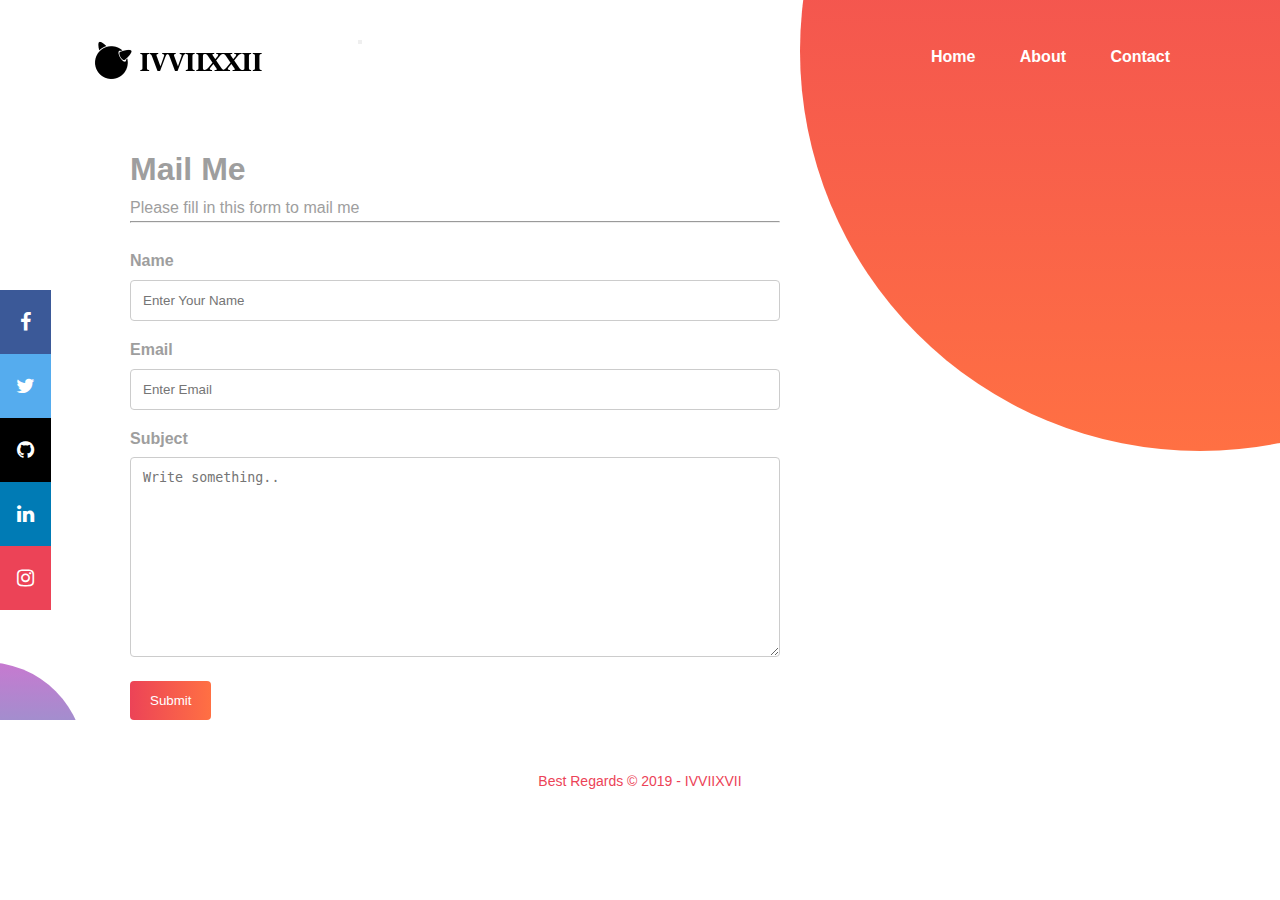
==== commit e8b6da3c: "change project" ====
--- a/contact.html
+++ b/contact.html
@@ -1,333 +1,102 @@
 <!DOCTYPE html>
 <html lang="en">
 
-<!-- Mirrored from premiumlayers.net/demo/html/monsterrat/index.html by HTTrack Website Copier/3.x [XR&CO'2014], Sat, 02 Feb 2019 03:01:05 GMT -->
 <head>
-<meta charset="utf-8">
-<meta name="viewport" content="width=device-width, initial-scale=1">
-<title>IVVIIXVII - Firman Jabar</title>
-<meta name="keywords" content="HTML5,CSS3,HTML,Template,Multi-Purpose,firmanJabar,Corporate Theme,HTML5 Portfolio Template">
-<meta name="description" content="Monsterrat - Minimal HTML5 Portfolio">
-<meta name="author" content="firmanJabar">
+  <meta charset="UTF-8">
+  <meta name="viewport" content="width=device-width, initial-scale=1.0">
+  <meta http-equiv="X-UA-Compatible" content="ie=edge">
+  <title>IVVIIXVII - Firman Abdul Jabar</title>
+  <!-- icons, css & js -->
+  <link rel="manifest" href="/manifest.json">
+  <link rel="stylesheet" type="text/css" href="css/styles.css">
+  <link rel="stylesheet" href="https://cdnjs.cloudflare.com/ajax/libs/font-awesome/4.7.0/css/font-awesome.min.css">
+  <link rel="shortcut icon" type="image/png" href="img/icon-512x512.png" />
+  <!-- ios support -->
+  <link rel="apple-touch-icon" href="/img/icon-96x96.png">
+  <meta name="apple-mobile-web-app-status-bar" content="#b2dfdb">
+  <meta name="theme-color" content="#b2dfdb">
+</head>
 
-<!-- FONTS ONLINE -->
-<link href='http://fonts.googleapis.com/css?family=Lato:100,300,400,700,900,100italic,300italic,400italic,700italic,900italic' rel='stylesheet' type='text/css'>
-<link href='http://fonts.googleapis.com/css?family=Montserrat:400,700' rel='stylesheet' type='text/css'>
+<body>
+  <header id="header">
+    <div class="wrapper">
+      <a href="#">
+        <img src="img/logo.png"/>
+      </a>
+      
+      <button onclick="showMenu()" id="submenu">
+        <span></span>
+        <span></span>
+        <span></span>
+      </button>
 
-<!-- CSS TAMBAHAN -->
-<link rel="shortcut icon" href="assets/images/favicon.ico">
-<link rel="manifest" href="./manifest.json" />
-<link rel="stylesheet" href="https://www.w3schools.com/w3css/4/w3.css">
+      <!-- Menu Link -->
+      <ul class="menu-right">
+        <li><a href="index.html">
+          Home
+        </a></li>
+        <li><a href="#about">
+          About
+        </a></li>
+        <li><a href="contact.html">
+          Contact
+        </a></li>
+      </ul>
+    </div>
+  </header>
 
-<!--MAIN STYLE-->
-<link href="assets/css/bootstrap.min.css" rel="stylesheet" type="text/css">
-<link href="assets/css/main.css" rel="stylesheet" type="text/css">
-<link href="assets/css/style.css" rel="stylesheet" type="text/css">
-<link href="assets/css/responsive.css" rel="stylesheet" type="text/css">
-<link href="assets/css/animate.css" rel="stylesheet" type="text/css">
-<link href="assets/css/font-awesome.min.css" rel="stylesheet" type="text/css">
-<link href="assets/css/ionicons.min.css" rel="stylesheet" type="text/css">
-<link href="assets/css/drop-down-menu.css" rel="stylesheet" type="text/css">
+  <!-- Intro Page Start -->
+  <section id="intro">
+    <div class="top-right-gradient"></div>
+    <form class="contact" action="mailto:firmanabduljabar@gmail.com" method="post" enctype="text/plain">
+      <div class="wrapper">
+        <h1>Mail Me</h1>
+        <p>Please fill in this form to mail me</p>
+        <hr><br>
+        <label for="name"><b>Name</b></label>
+        <input type="text" placeholder="Enter Your Name" name="name" required>
 
-<!-- HTML5 Shim and Respond.js IE8 support of HTML5 elements and media queries -->
-<!-- WARNING: Respond.js doesn't work if you view the page via file:// -->
-<!--[if lt IE 9]>
-    <script src="https://oss.maxcdn.com/libs/html5shiv/3.7.0/html5shiv.js"></script>
-    <script src="https://oss.maxcdn.com/libs/respond.js/1.4.2/respond.min.js"></script>
-<![endif]-->
+        <label for="email"><b>Email</b></label>
+        <input type="text" placeholder="Enter Email" name="email" required>
 
-</head>
-<body>
+        <label for="subject"><b>Subject</b></label>
+        <textarea type="text" id="subject" name="subject" placeholder="Write something.." style="height:200px"></textarea>
 
-<!--======= WRAP =========-->
-<div id="wrap">
-  <div class="portfolio-wrapper"> 
-    <!--======= HEADER =========-->
-    <header>
-      <nav>
-      
-      <!--======= Close nav =========-->
-<div class="nav-close">
-    <a href="#"><i class="ion-ios-close-outline"></i></a>
-</div>
-  
-  
-<div class="navgation"> 
+        <input type="submit" value="Submit"></input>   
+      </div>
+    </form>
 
-<a href="#"><i class="ion-navicon fa-2x"></i></a>
-  <div class="open-navigation">
-    <div class="navi-in animated flipInY"> 
-      <!--======= LOGO =========--> 
-      <a href="index.php" class="logo"> <img src="assets/images/logo.png" alt="" > <span>- IVVIIXVII -<br>Firman Jabar</span>
-      <hr>
-      </a> 
-      <!--======= NAV LINKS =========-->
-      <ul class="nav-links">
-        <li>
-          <a href="index.php">PORTFOLIO</a>
-        </li>
-        <li>
-          <a href="about.php">ABOUT</a>
-        </li>
-        <li>
-          <a href="#"><del>BLOG</del></a>
-        </li>
-        <li>
-          <a href="contact.php">CONTACT</a>
-        </li>
-      </ul>
-      <!--======= Address =========-->
-      <p class="ads">246 Banjarbaru City<br>South Kalimantan, IDN</p>
+    <div class="bottom-left-gradient"></div>
+    <div class="icon-bar">
+      <a href="https://facebook.com/firmanabduljabar" target="_blank" class="facebook"><i class="fa fa-facebook"></i></a> 
+      <a href="https://twitter.com/firmanjabar" target="_blank" class="twitter"><i class="fa fa-twitter"></i></a> 
+      <a href="https://github.com/firmanjabar" target="_blank" class="github"><i class="fa fa-github"></i></a> 
+      <a href="https://linkedin.com/in/firmanabduljabar" target="_blank" class="linkedin"><i class="fa fa-linkedin"></i></a>
+      <a href="https://instagram.com/firmanjabar" target="_blank" class="instagram"><i class="fa fa-instagram"></i></a> 
     </div>
   </div>
-</div>
+</body>
 
-<!--======= SOCIAL ICONS =========-->
-<div class="navgation share"> <a href="#"><i class="ion-android-share-alt"></i></a>
-  <div class="open-navigation">
-    <div class="navi-in animated flipInY">
-      <ul class="social_icons">
-        <li class="facebook"><a href="https://facebook.com/firmanabduljabar"><i class="fa fa-facebook"></i> </a></li>
-        <li class="twitter"><a href="https://twitter.com/firmanjabar"><i class="fa fa-twitter"></i> </a></li>
-        <li class="flickr"><a href="https://www.instagram.com/firmanjabar/"><i class="fa fa-instagram"></i> </a></li>
-        <li class="instagram"><a href="https://www.instagram.com/firmanjabar/"><i class="fa fa-instagram"></i> </a></li>
-        <li class="googleplus"><a href="https://m.youtube.com/channel/UCA2OGjmsBZ1wfARf0cTUHiA"><i class="fa fa-youtube"></i> </a></li>
-      </ul>
+  <!-- Footer -->
+  <footer>
+    <div class="wrapper">
+      <div class="footer-center">
+        <p class="footer-name">Best Regards &copy; 2019 - IVVIIXVII</p>
+      </div>
     </div>
-  </div>
-</div>
-
-<!--======= SEARCH ICON =========--> 
-<a href="#" class="open-search header-open-search"><i class="ion-ios-search"></i></a> 
-
-
-      </nav>
-    </header>
-    
-    <!--======= CONTENT =========-->
-<div class="content">
-  <div class="container"> 
-    <div class="contact">
-
-
-      <div class="contact-info">
-
-      <ul class="row">
-          <li class="col-sm-4">              
-          <i class="ion-ios-location-outline"></i>
-          <h5>VISIT ME</h5>
-          <p>Jln. Cempaka Raya, Wildan Sari 3, RT 49/03, Basirih, Banjarmasin Barat</p>
-          </li>
-
-
-          <li class="col-sm-4">              
-          <i class="ion-edit"></i>
-          <h5>WRITE ME</h5>
-          <p>Email : firmanabduljabar@gmail.com</p>
-          </li>
-
-
-
-          <li class="col-sm-4">              
-          <i class="ion-ios-telephone-outline"></i>
-          <h5>LET'S HAVE A CHAT!</h5>
-          <p>WhatsApp : <br>+62 899-2050-368</p>
-          </li>
-
-      </ul>
-
-      </div>
-
-          
-          <!--======= CONTACT FORM =========-->
-          <div class="contact-form"> 
-          
-            <h4>GUEST BOOK</h4>
-            
-            <!--======= Success Msg =========-->
-            
-            
-            <!--======= FORM  =========-->
-            <div id="contact_message" class="success-msg"> <i class="fa fa-paper-plane-o"></i>Thank You. Your Data has been Submitted</div>
-              <form role="form" id="contact_form" method="post" action="contact.php">
-                <ul class="row">
-                  <li class="col-sm-3">
-                    <label>Full name *
-                      <input type="text" class="form-control" name="name" id="name" placeholder="">
-                    </label>
-                  </li>
-                  <li class="col-sm-3">
-                    <label>Email *
-                      <input type="text" class="form-control" name="email" id="email" placeholder="">
-                    </label>
-                  </li>
-                  <li class="col-sm-3">
-                    <label>Job
-                      <input type="text" class="form-control" name="job" id="job" placeholder="">
-                    </label>
-                  </li>
-                  <li class="col-sm-3">
-                    <label>WebSite
-                      <input type="text" class="form-control" name="web" id="web" placeholder="">
-                    </label>
-                  </li>
-                  <li class="col-sm-12">
-                    <br>
-                    <br>
-                  </li>                  
-                  <li class="col-sm-9">
-                    <input type="submit" name="submit" value="Submit" class="btn btn-1" />
-                    <br>
-                  </li>
-                  <li class="col-sm-3">
-                    <input type="submit" name="load_data" value="Load Data" class="btn btn-1" />
-                  </li>
-                </ul>
-              </form>
-
-              <?php
-                  $host = "firmanjabar.database.windows.net,1433";
-                  $user = "firman";
-                  $pass = "faj202590410877F@j";
-                  $db = "firmandb";
-                  try {
-                      $conn = new PDO("sqlsrv:Server = $host; Database = $db", $user, $pass);
-                      $conn->setAttribute( PDO::ATTR_ERRMODE, PDO::ERRMODE_EXCEPTION );
-                  } catch(Exception $e) {
-                      echo "Failed: " . $e;
-                  }
-                  if (isset($_POST['submit'])) {
-                      try {
-                          $name = $_POST['name'];
-                          $email = $_POST['email'];
-                          $job = $_POST['job'];
-                          $web = $_POST['web'];
-                          $date = date("Y-m-d");
-                          // Insert data
-                          $sql_insert = "INSERT INTO Guest (name, email, job, web, date) 
-                                      VALUES (?,?,?,?,?)";
-                          $stmt = $conn->prepare($sql_insert);
-                          $stmt->bindValue(1, $name);
-                          $stmt->bindValue(2, $email);
-                          $stmt->bindValue(3, $job);
-                          $stmt->bindValue(4, $web);
-                          $stmt->bindValue(5, $date);
-                          $stmt->execute();
-                      } catch(Exception $e) {
-                          echo "Failed: " . $e;
-                      }
-                      echo "<div class=\"alert alert-success\" role=\"alert\">Your're data has been submited!</div>";
-                  } else if (isset($_POST['load_data'])) {
-                      try {
-                          $sql_select = "SELECT * FROM Guest";
-                          $stmt = $conn->query($sql_select);
-                          $registrants = $stmt->fetchAll(); 
-                          if(count($registrants) > 0) {
-                              echo "<div class=\"panel panel-default\">";
-                              echo "<div class=\"panel-heading\">People who are visited:</div>";
-                              echo "<table class=\"table\">";
-                              echo "<tr><th>Full Name</th>";
-                              echo "<th>Email</th>";
-                              echo "<th>Job</th>";
-                              echo "<th>Website</th>";
-                              echo "<th>Date</th></tr>";
-                              foreach($registrants as $registrant) {
-                                  echo "<tr><td>".$registrant['name']."</td>";
-                                  echo "<td>".$registrant['email']."</td>";
-                                  echo "<td>".$registrant['job']."</td>";
-                                  echo "<td>".$registrant['web']."</td>";
-                                  echo "<td>".$registrant['date']."</td></tr>";
-                              }
-                              echo "</table>";
-                              echo "</div>";
-                          } else {
-                              echo "<h3>No one is currently visited.</h3>";
-                          }
-                      } catch(Exception $e) {
-                          echo "Failed: " . $e;
-                      }
-                  }
-              ?>
-              
-            </div>
-          </div>
-    
-    <!--======= RIGHTS =========-->
-    <div class="rights">
-      <p>IVVIIXVII - Firman Jabar<br>Copyright 2019.  All Rights Reserved</p>
-    </div>
-  </div>
-</div>
-
-  </div>
-</div>
-<!-- Wrap End --> 
-<!-- Search -->
-<div class="search-overlay"></div>
-<div class="search"> <a href="#" class="search-close"><i class="ion-android-close"></i></a>
-  <div class="row">
-    <div class="col-sm-6 col-sm-offset-3">
-      <form class="search-form">
-        <input type="text" id="search" name="search" class="text-center" placeholder="Search" />
-        <button type="submit"><i class="ion-ios-search-strong"></i></button>
-      </form>
-      <!-- end .search-form --> 
-    </div>
-    <!-- end .col-sm-6 --> 
-  </div>
-  <!-- end .row --> 
-</div>
-<script src="assets/js/jquery-1.11.0.min.js"></script> 
-<script src="assets/js/bootstrap.min.js"></script> 
-<script src="assets/js/waypoints.min.js"></script> 
-<script src="assets/js/counter.js"></script>
-<script src="assets/js/owl.carousel.min.js"></script> 
-<script src="assets/js/jquery.isotope.min.js"></script> 
-<script src="assets/js/search-pop-up.js"></script> 
-<script src="assets/js/main.js"></script> 
-<script src="https://apis.google.com/js/platform.js"></script>
+  </footer>
 
 <script>
-  // REGISTER SERVICE WORKER
-  if ("serviceWorker" in navigator) {
-    window.addEventListener("load", function () {
-      navigator.serviceWorker
-        .register("/service-worker.js")
-        .then(function () {
-          console.log("Pendaftaran ServiceWorker berhasil");
-        })
-        .catch(function () {
-          console.log("Pendaftaran ServiceWorker gagal");
-        });
-    });
-  } else {
-    console.log("ServiceWorker belum didukung browser ini.");
-  }
+  function showMenu() {
+    // event.preventDefault();
 
-  // Periksa fitur Notification API
-  if ("Notification" in window) {
-    requestPermission();
-  } else {
-    console.error("Browser tidak mendukung notifikasi.");
-  }
+    let element = document.getElementById('header');
 
-  // Meminta ijin menggunakan Notification API
-  function requestPermission() {
-    if ('Notification' in window) {
-      Notification.requestPermission().then(function (result) {
-        if (result === "denied") {
-          console.log("Fitur notifikasi tidak diijinkan.");
-          return;
-        } else if (result === "default") {
-          console.error("Pengguna menutup kotak dialog permintaan ijin.");
-          return;
-        }
-
-      });
+    if(element.classList.contains('active')){
+      element.className = "";
+    }else{
+      element.className = "active";
     }
   }
 </script>
-</body>
-
-<!-- Mirrored from premiumlayers.net/demo/html/monsterrat/index.html by HTTrack Website Copier/3.x [XR&CO'2014], Sat, 02 Feb 2019 03:02:05 GMT -->
 </html>--- a/css/styles.css
+++ b/css/styles.css
@@ -0,0 +1,533 @@
+body,html{
+	font-family: Roboto, sans-serif;
+	font-size: 16px;
+	line-height: 1.6;
+	color: #9e9e9e;
+	overflow-x: hidden;
+}
+
+*{
+	margin: 0;
+	padding: 0;
+	outline: 0 !important;
+	text-decoration: none !important;
+	list-style-type: none !important;
+}
+
+/*logo and nav*/
+header{
+	position: absolute;
+	z-index: 999;
+	width: 100%;
+	padding: 1.5em 0;
+}
+
+.wrapper{
+	width: 100%;
+	max-width: 1100px;
+	margin: 0 auto;
+}
+
+header img {
+	float: left;
+	width: 200px;
+	margin-left: -12px;
+	padding: 13px 80px 10px 0;
+}
+
+header ul.menu-right{
+	float: right;
+}
+
+header ul.menu-right li{
+	display: inline-block;
+	padding: 20px;
+}
+
+header ul.menu-right li a{
+	color: #ffffff;
+	font-weight: bold;
+	transition: ease-in 0.2s;
+}
+
+header ul.menu-right li a:hover{
+	color: #000;
+}
+
+/* Intro Page */
+#intro{
+	position: relative;
+	overflow: hidden;
+	min-height: 600px;
+	padding-top: 9em;
+}
+
+#intro .contact{
+	padding: 0 500px 0 130px;
+}
+
+#intro .intro-left{
+	display: inline-block;
+	width: 100%;
+	max-width: 495px;
+	padding: 3em 0;
+}
+
+#intro .intro-left h1{
+	font-size: 2.5em;
+	color: #241b57;
+	line-height: 1.5em;
+	position: relative;
+	margin-bottom: 1em;
+}
+
+#intro .intro-left h1::after{
+	bottom: -24px;
+	left: 0;
+	width: 40px;
+	height: 4px;
+	content: '';
+	border-radius: 5px;
+	background: #ff5722;
+	opacity: 0.4;
+	position: absolute;
+}
+
+#intro .intro-left p{
+	font-size: 1.125em;
+	line-height: 1.75em;
+}
+
+#intro .intro-left a.intro-cta{
+	font-weight: 500;
+	display: block;
+	width: 100%;
+	max-width: 180px;
+	margin-top: 2em;
+	text-align: center;
+	color: #ffffff;
+	border-radius: 5px;
+	background: linear-gradient(to right, #ec4357, #ff7043);
+	padding: 1em;
+}
+
+#intro .intro-right{
+	position: relative;
+	display: inline-block;
+	margin-left: 6em;
+}
+
+#intro .intro-right img{
+	max-width: 500px;
+	height: 280px;
+}
+
+#intro .top-right-gradient{
+	position: absolute;
+	top: -40%;
+	right: -25%;
+	width: 800px;
+	height: 800px;
+	border-radius: 50%;
+	background: linear-gradient(#ec4357, #ff7043);
+}
+
+#intro .bottom-left-gradient{
+	position: absolute;
+	bottom: 10px;
+	z-index: -999;
+	left: -9%;
+	width: 200px;
+	height: 200px;
+	border-radius: 50%;
+	background: linear-gradient(#c779d0, #4bc0c8);
+}
+
+#about{
+	position: relative;
+	overflow: hidden;
+	min-height: 500px;
+	z-index: -999;
+}
+
+#about .about-left{
+	display: inline-block;
+}
+
+#about .about-left img{
+	padding-bottom: 0.5em;
+	max-width: 500px;
+	height: 300px;
+}
+
+#about .about-right{
+	display: inline-block;
+	width: 100%;
+	max-width: 400px;
+	margin-left: 7em;
+}
+
+#about .about-right h1{
+	font-size: 2.25em;
+	line-height: 1.5em;
+	position: relative;
+	margin-bottom: 1em;
+	color: #ff5722;
+}
+
+#about .about-right h1::after{
+	position: absolute;
+	bottom: -24px;
+	left: 0;
+	width: 40px;
+	height: 4px;
+	content: '';
+	border-radius: 5px;
+	background: #ff7043;
+	opacity: 0.2; 
+}
+
+#about .about-right p{
+	font-size: 1.125em;
+	line-height: 1.75em;
+}
+
+#about .top-right-gradient{
+	position: absolute;
+	z-index: -999;
+	top: 50%;
+	right: -10%;
+	width: 300px;
+	height: 300px;
+	border-radius: 50%;
+	background: linear-gradient(#ff7043, #ec4357);
+}
+
+.page-banner{
+	background: url("../img/banner.jpg") no-repeat;
+	background-size: cover;
+	padding: 100px;
+	text-align: center;
+}
+
+.page-banner h1{
+	font-size: 2.8em;
+	color: #fff;
+}
+
+.page-banner h3{
+	color: #fff;
+	margin-bottom: 35px;
+}
+
+.page-banner a{
+	color: #fff;
+	font-weight: 200;
+	max-width: 200px;
+	margin: 3em 0;
+	padding: 1em 3em;
+	text-align: center;
+	border-radius: 3px;
+	background: linear-gradient(to right, #ec4357, #ff7043);
+}
+
+footer{
+	background-color: #fff;
+	width: 100%;
+	text-align: center;
+	padding: 50px 0;
+}
+
+footer .footer-center{
+	display: inline-block;
+	vertical-align: middle;
+	width: 100%;
+}
+
+footer .footer-name{
+	color: #ec4357;
+	font-size: 14px;
+	font-weight: normal;
+	margin-bottom: 30px;
+}
+
+.icon-bar a:hover {
+  background-color: #000;
+}
+
+.facebook {
+  background: #3B5998;
+  color: white;
+}
+
+.twitter {
+  background: #55ACEE;
+  color: white;
+}
+
+.github {
+  background: #000;
+  color: white;
+}
+
+.linkedin {
+  background: #007bb5;
+  color: white;
+}
+
+.instagram {
+  background: #ec4357;
+  color: white;
+}
+
+.icon-bar {
+  position: fixed;
+  top: 50%;
+  -webkit-transform: translateY(-50%);
+  -ms-transform: translateY(-50%);
+  transform: translateY(-50%);
+}
+
+.icon-bar a {
+  display: block;
+  text-align: center;
+  padding: 16px;
+  transition: all 0.3s ease;
+  color: white;
+  font-size: 20px;
+}
+
+input[type=text], select, textarea {
+  width: 100%;
+  padding: 12px;   
+  border: 1px solid #ccc;
+  border-radius: 4px;
+  box-sizing: border-box;
+  margin-top: 6px;
+  margin-bottom: 16px; 
+  resize: vertical;
+}
+
+input[type=submit] {
+  background: linear-gradient(to right, #ec4357, #ff7043);
+  color: white;
+  padding: 12px 20px;
+  border: none;
+  border-radius: 4px;
+  cursor: pointer;
+}
+
+/*Responsive*/
+@media (min-width: 320px) and (max-width: 768px){
+	header{
+		padding: 0 !important;
+		background: #fff;
+	}
+
+	header ul.menu-right li a{
+		color: #000;
+	}
+
+	header.active{
+		box-shadow: 0 1px 5px 1px rgba(0,0,0,0.2);
+	}
+
+	header.fixed {
+		padding: 0 0;
+	}
+
+	header button{
+		position: absolute;
+		top: 12px;
+		right: 25px;
+		display: block;
+		width: 30px;
+		height: 40px;
+		padding-top: 6px;
+		border: none;
+		background: #fff;
+	}
+
+	header button span{
+		position: relative;
+		top: 0;
+		display: block;
+		width: 100%;
+		height: 2px;
+		margin-bottom: 5px;
+		transition: all .2s ease;
+		border-radius: 15px;
+		background: #0d2366;
+	}
+
+	header button span:nth-child(2){
+		right: 0;
+		width: 80%;
+		opacity: 1;
+	}
+
+	header button span:nth-child(3){
+		width: 60%;
+	}
+
+	header.active button span:nth-child(1){
+		top: 8px;
+		left: -4px;
+		-ms-transform: rotate(38deg);
+		transform: rotateZ(38deg);
+	}
+
+	header.active button span:nth-child(2){
+		right: -100%;
+		opacity: 0;
+	}
+
+	header.active button span:nth-child(3){
+		top: -6px;
+		left: -4px;
+		width: 100%;
+		-ms-transform: rotate(-38deg);
+		transform: rotateZ(-38deg);
+	}
+
+	header ul.menu-right{
+		display: none;
+	}
+
+	header img{
+		margin-left: 10px !important;
+	}
+
+	header.active ul.menu-right{
+		display: block;
+		float: none;
+		clear: both;
+	}
+
+	header.active ul.menu-right li{
+		display: block !important;
+		padding: 10px 20px;
+	}
+
+	/*Intro Responsive*/
+	#intro{
+		max-height: 300px !important;
+		text-align: center;
+		display: flex;
+		height: 100%;
+		flex-direction: column;
+		justify-content: space-around;
+		padding-top: 60px !important;
+		padding: 10px;
+	}
+
+	#intro .bottom-left-gradient{
+		position: absolute;
+		left: -18%;
+		width: 200px;
+		height: 200px;
+		border-radius: 50%;
+		background: linear-gradient(#c779d0, #4bc0c8);
+	}
+
+	#intro .top-right-gradient{
+		display: absolute;
+		z-index: -999;
+		top: 14%;
+		right: -14%;
+		width: 100px;
+		height: 100px;
+		border-radius: 50%;
+	}
+
+	#intro .intro-right img{
+		width: 300px;
+	}
+
+	#intro h1{
+		font-size: 24px !important;
+	}
+
+	#intro h1::after{
+		margin-left: 180px;
+		margin-bottom: 10px;
+	}
+
+	#intro .intro-left a.intro-cta{
+		display: inline-block;
+	}
+
+	#about{
+		text-align: center !important;
+		padding: 1em 0.5em;
+		margin-left: -115px;
+		display: flex;
+		height: 100%;
+		flex-direction: column;
+		justify-content: space-around;
+	}
+
+	#about .top-right-gradient{
+		display: absolute;
+		z-index: -999;
+		top: 65%;
+		right: -14%;
+		width: 300px;
+		height: 300px;
+		border-radius: 50%;
+	}
+
+	#about .about-left img{
+		display: none;
+	}
+
+	#about .about-right{
+		display: inline-block !important;
+	}
+
+	#about .about-right h1{
+		font-size: 24px !important;
+	}
+
+	#about .about-right h1::after{
+		margin-left: 180px;
+		margin-bottom: 10px;
+	}
+
+	#about .about-right p{
+		font-size: 16px !important;
+		color: grey;
+		padding: 10px;
+	}
+
+	.page-banner{
+		padding: 100px 50px;
+		text-align: center;
+		background-position: center;
+	}
+
+	.page-banner h1{
+		font-size: 28px !important;
+		font-weight: 700;
+	}
+
+	.page-banner h3{
+		font-size: 16px !important;
+		margin-top: 10px;
+	}
+
+	.icon-bar{
+		top: 97%;
+  		left: 18%;
+	}
+
+	.icon-bar a{
+		display: inline-block;
+	}
+
+	#intro .contact{
+		padding-top: 400px;
+		margin: 0 -500px 20px -130px;
+		text-align: left;
+	}
+}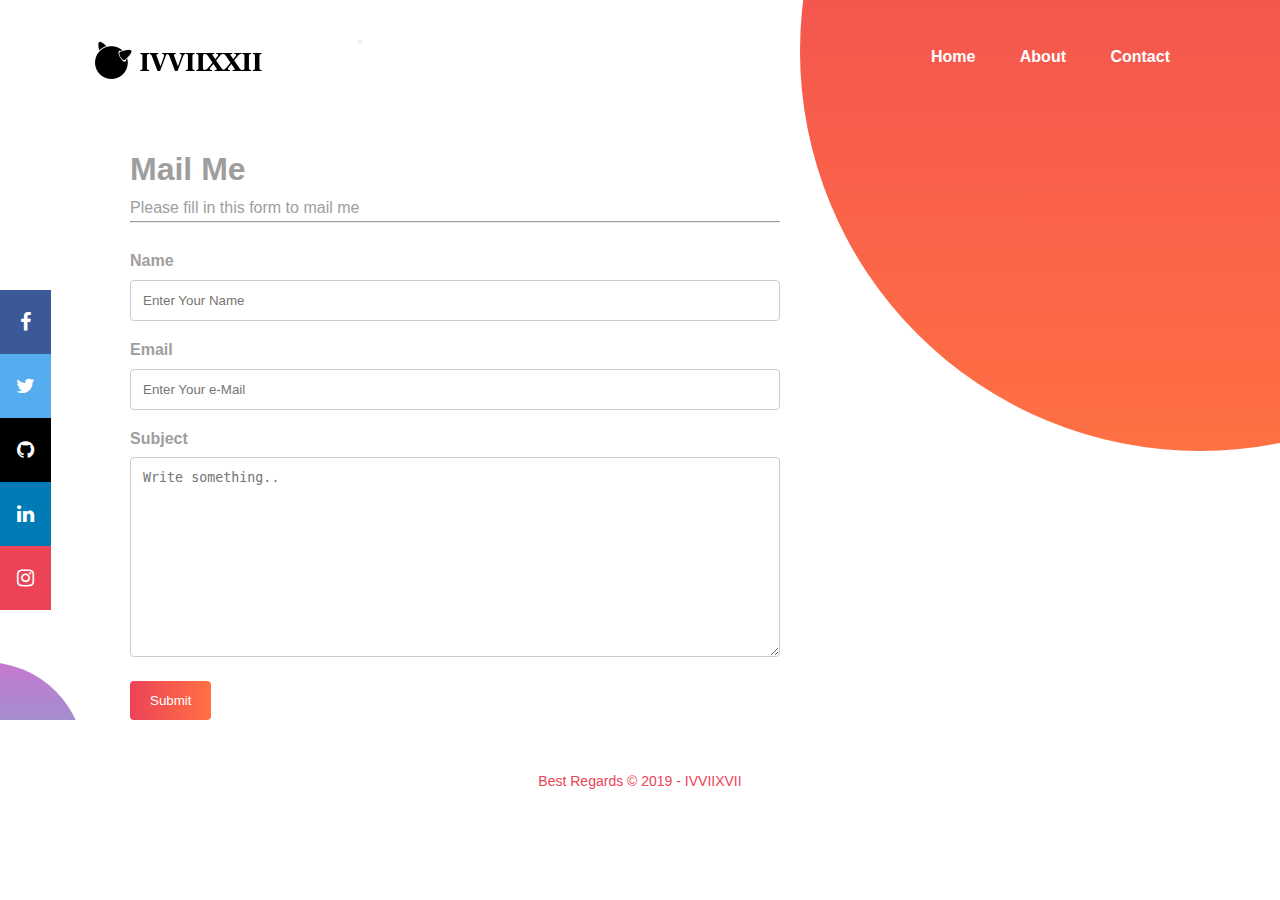
==== commit a5cc7655: "update contact" ====
--- a/contact.html
+++ b/contact.html
@@ -57,7 +57,7 @@
         <input type="text" placeholder="Enter Your Name" name="name" required>
 
         <label for="email"><b>Email</b></label>
-        <input type="text" placeholder="Enter Email" name="email" required>
+        <input type="text" placeholder="Enter Your e-Mail" name="email" required>
 
         <label for="subject"><b>Subject</b></label>
         <textarea type="text" id="subject" name="subject" placeholder="Write something.." style="height:200px"></textarea>
@@ -99,4 +99,4 @@
     }
   }
 </script>
-</html>+</html>
